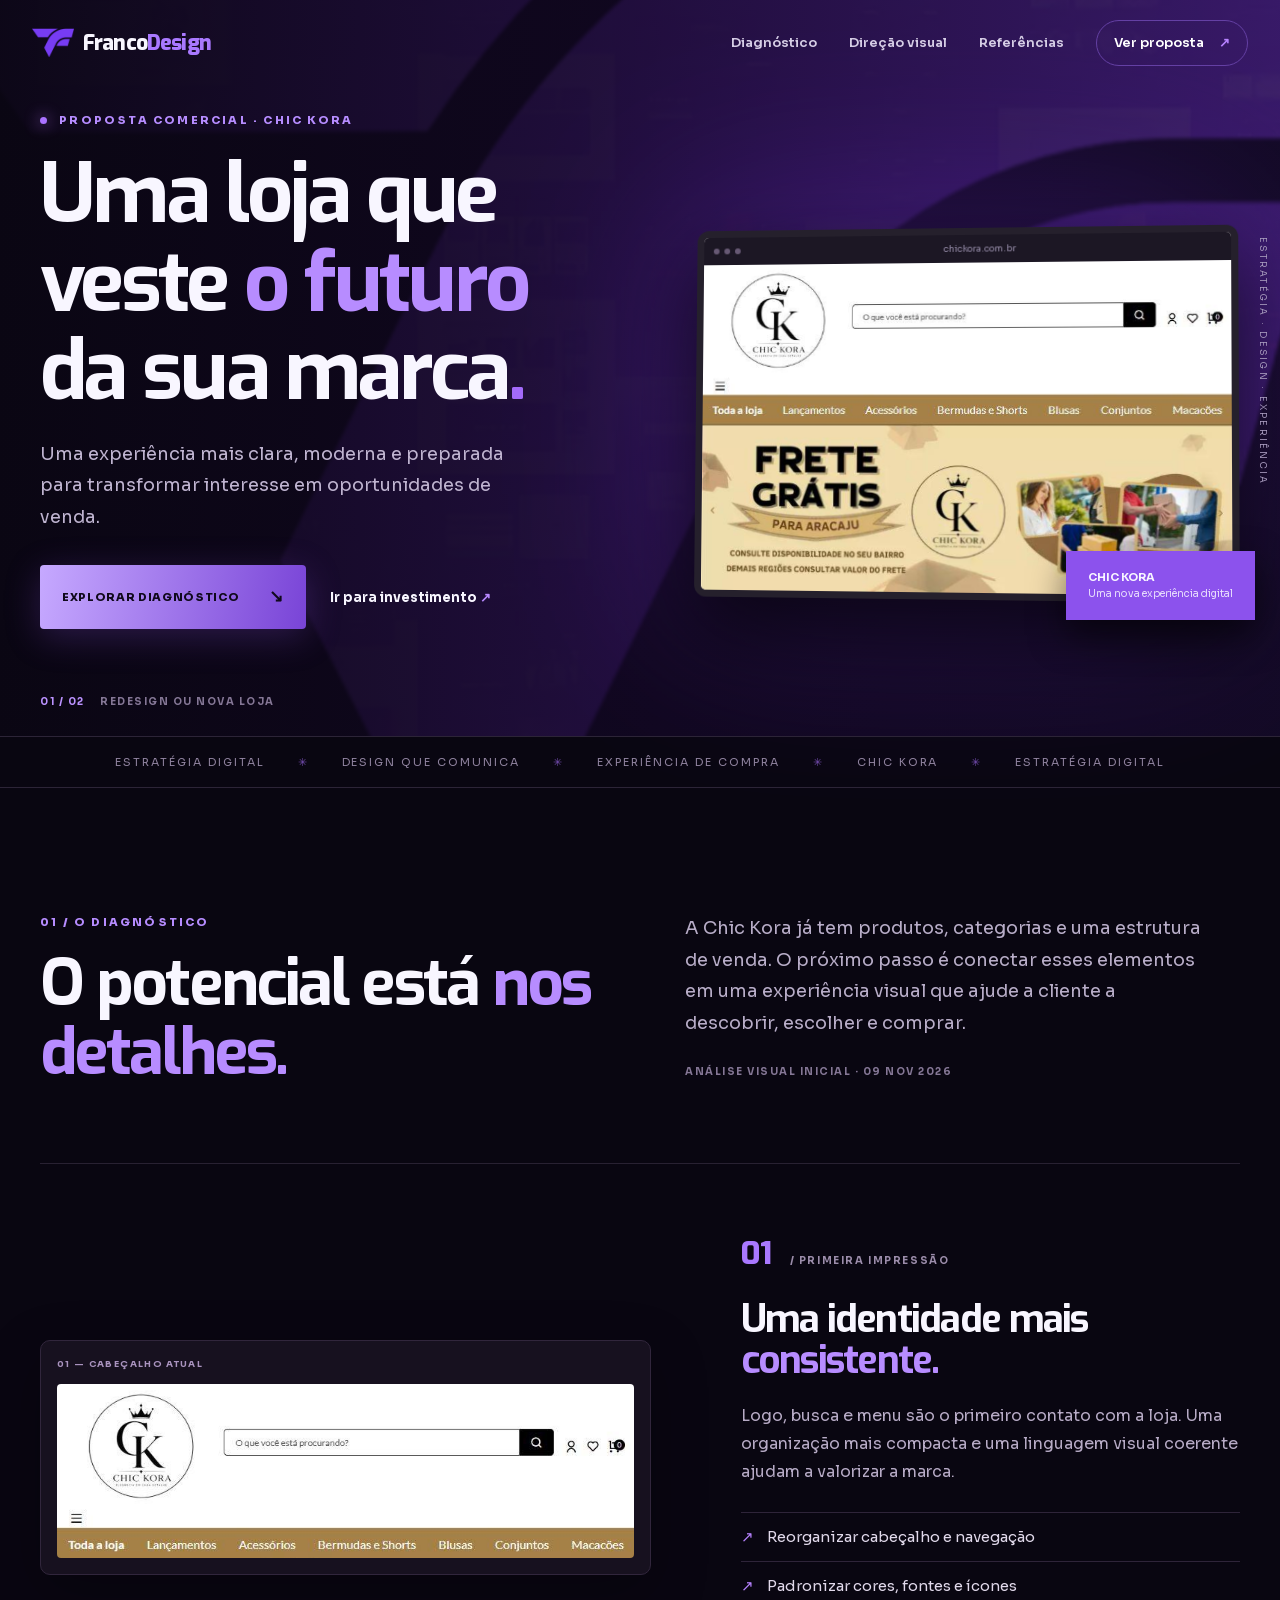
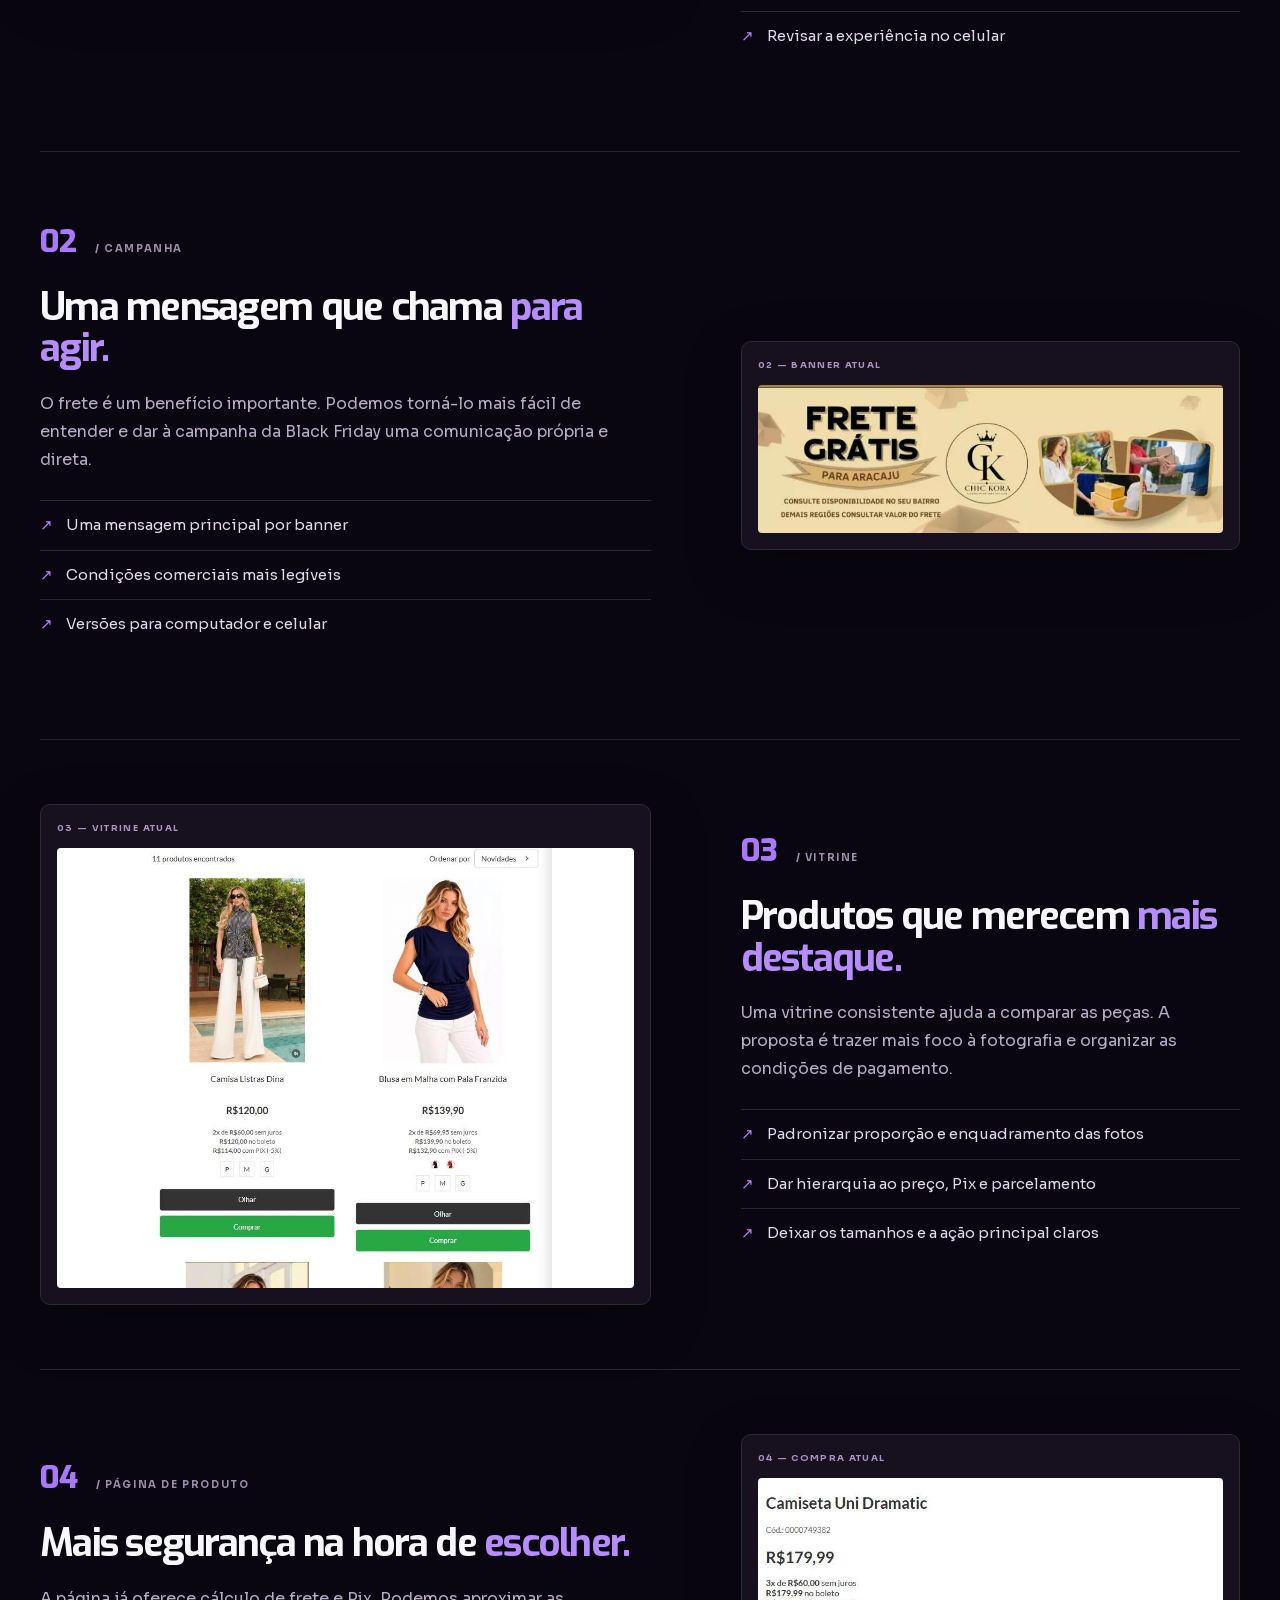
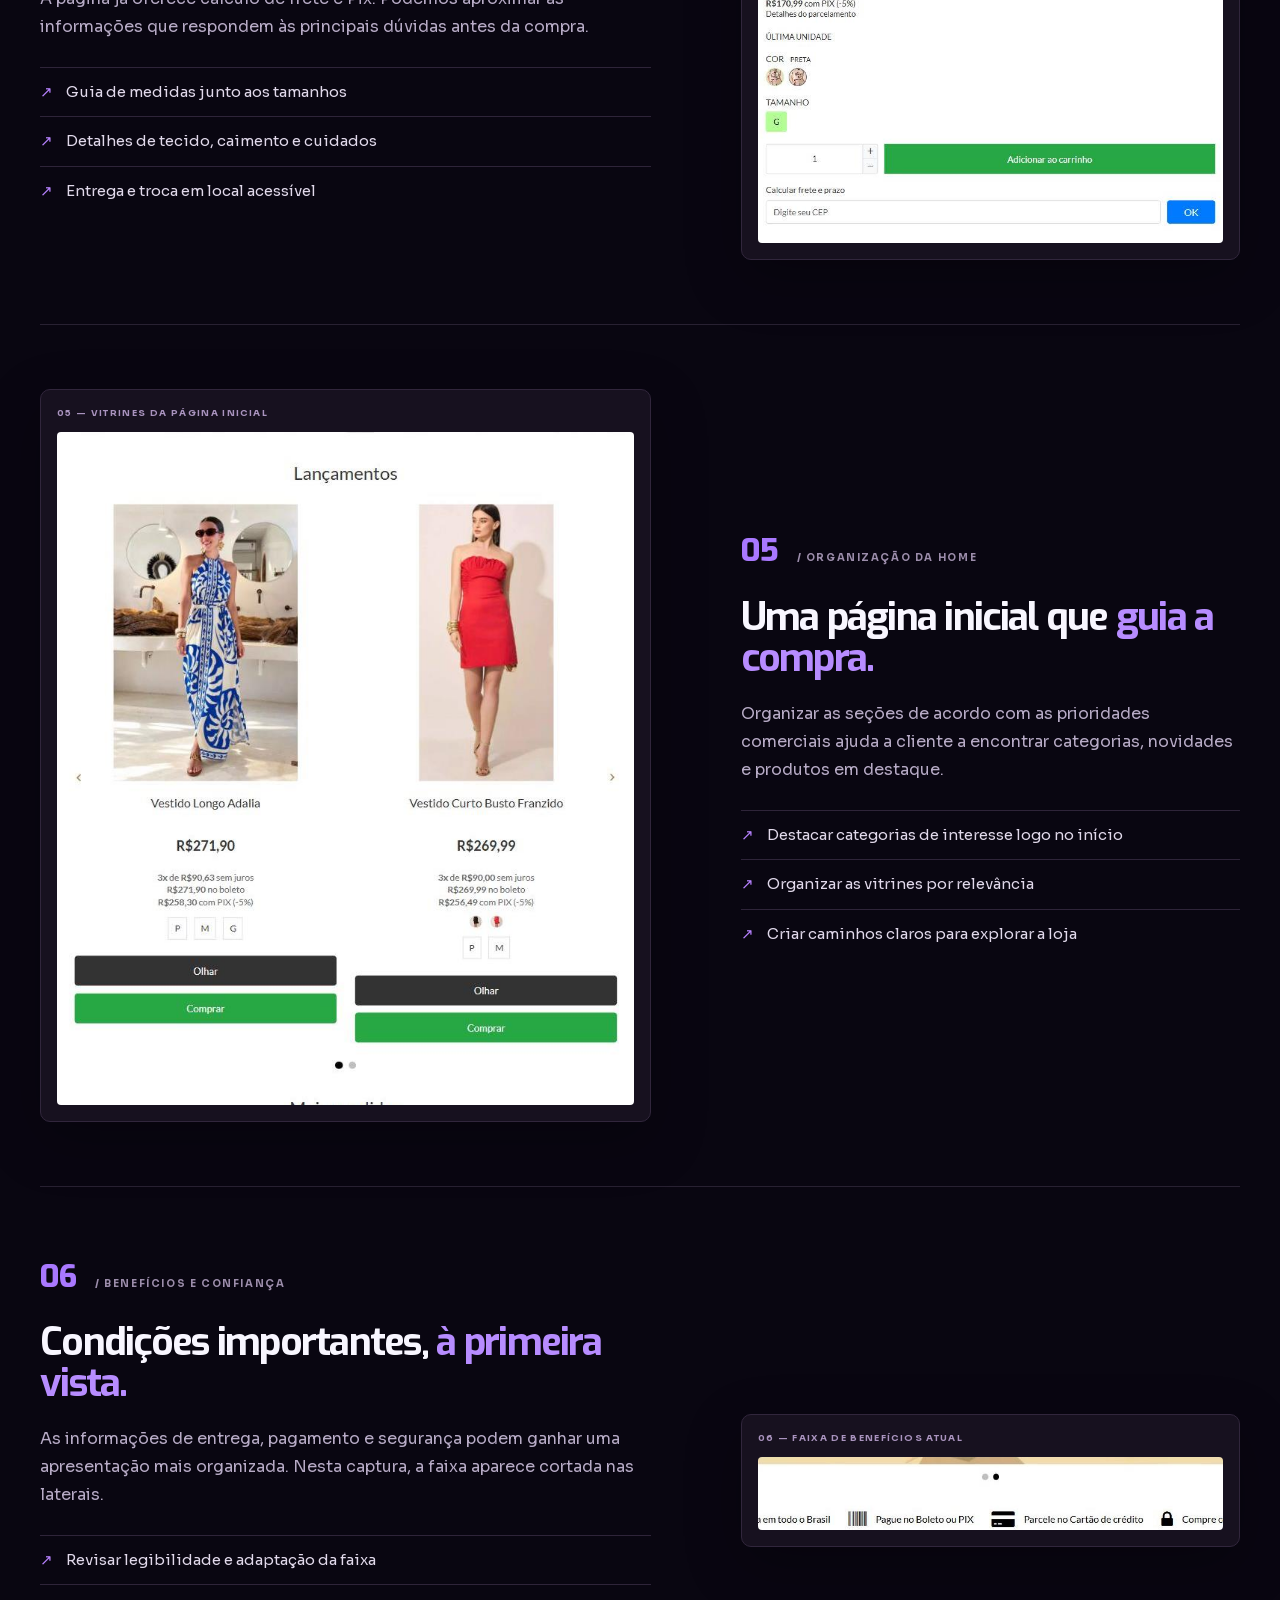
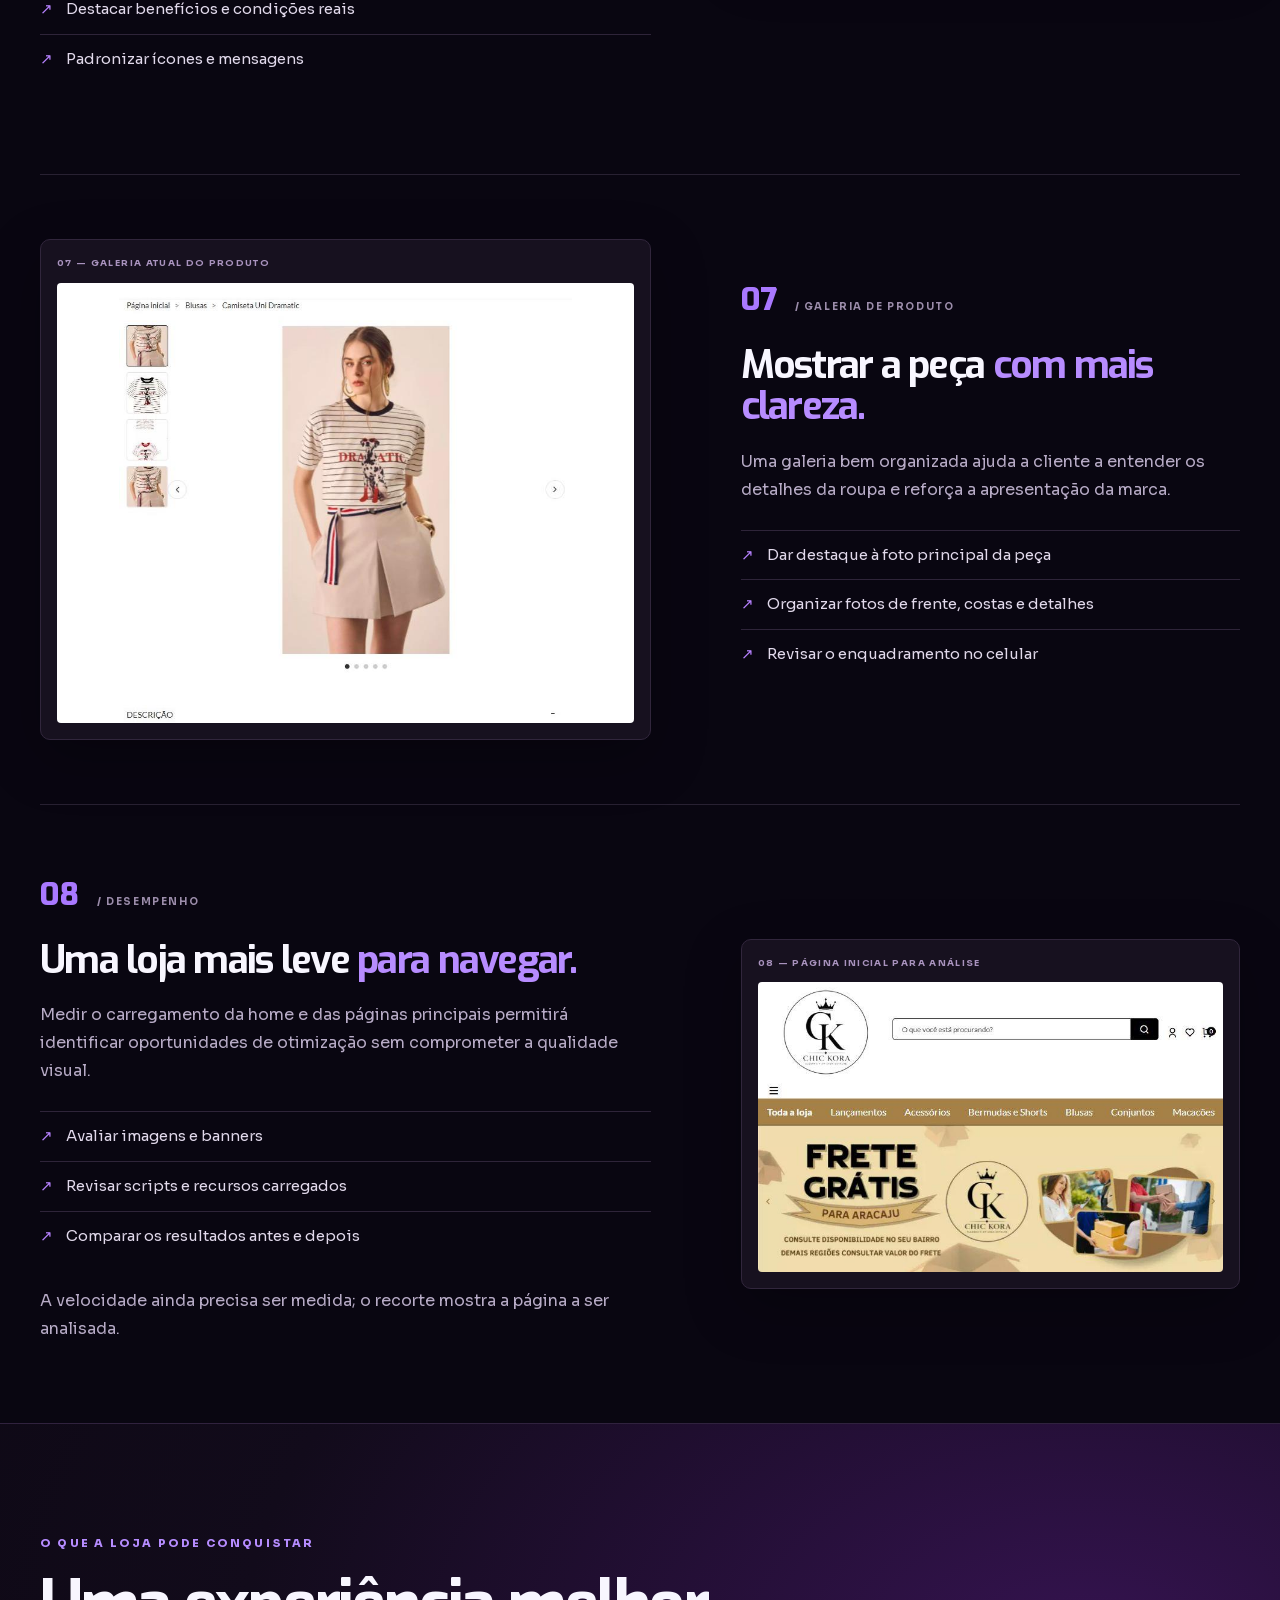
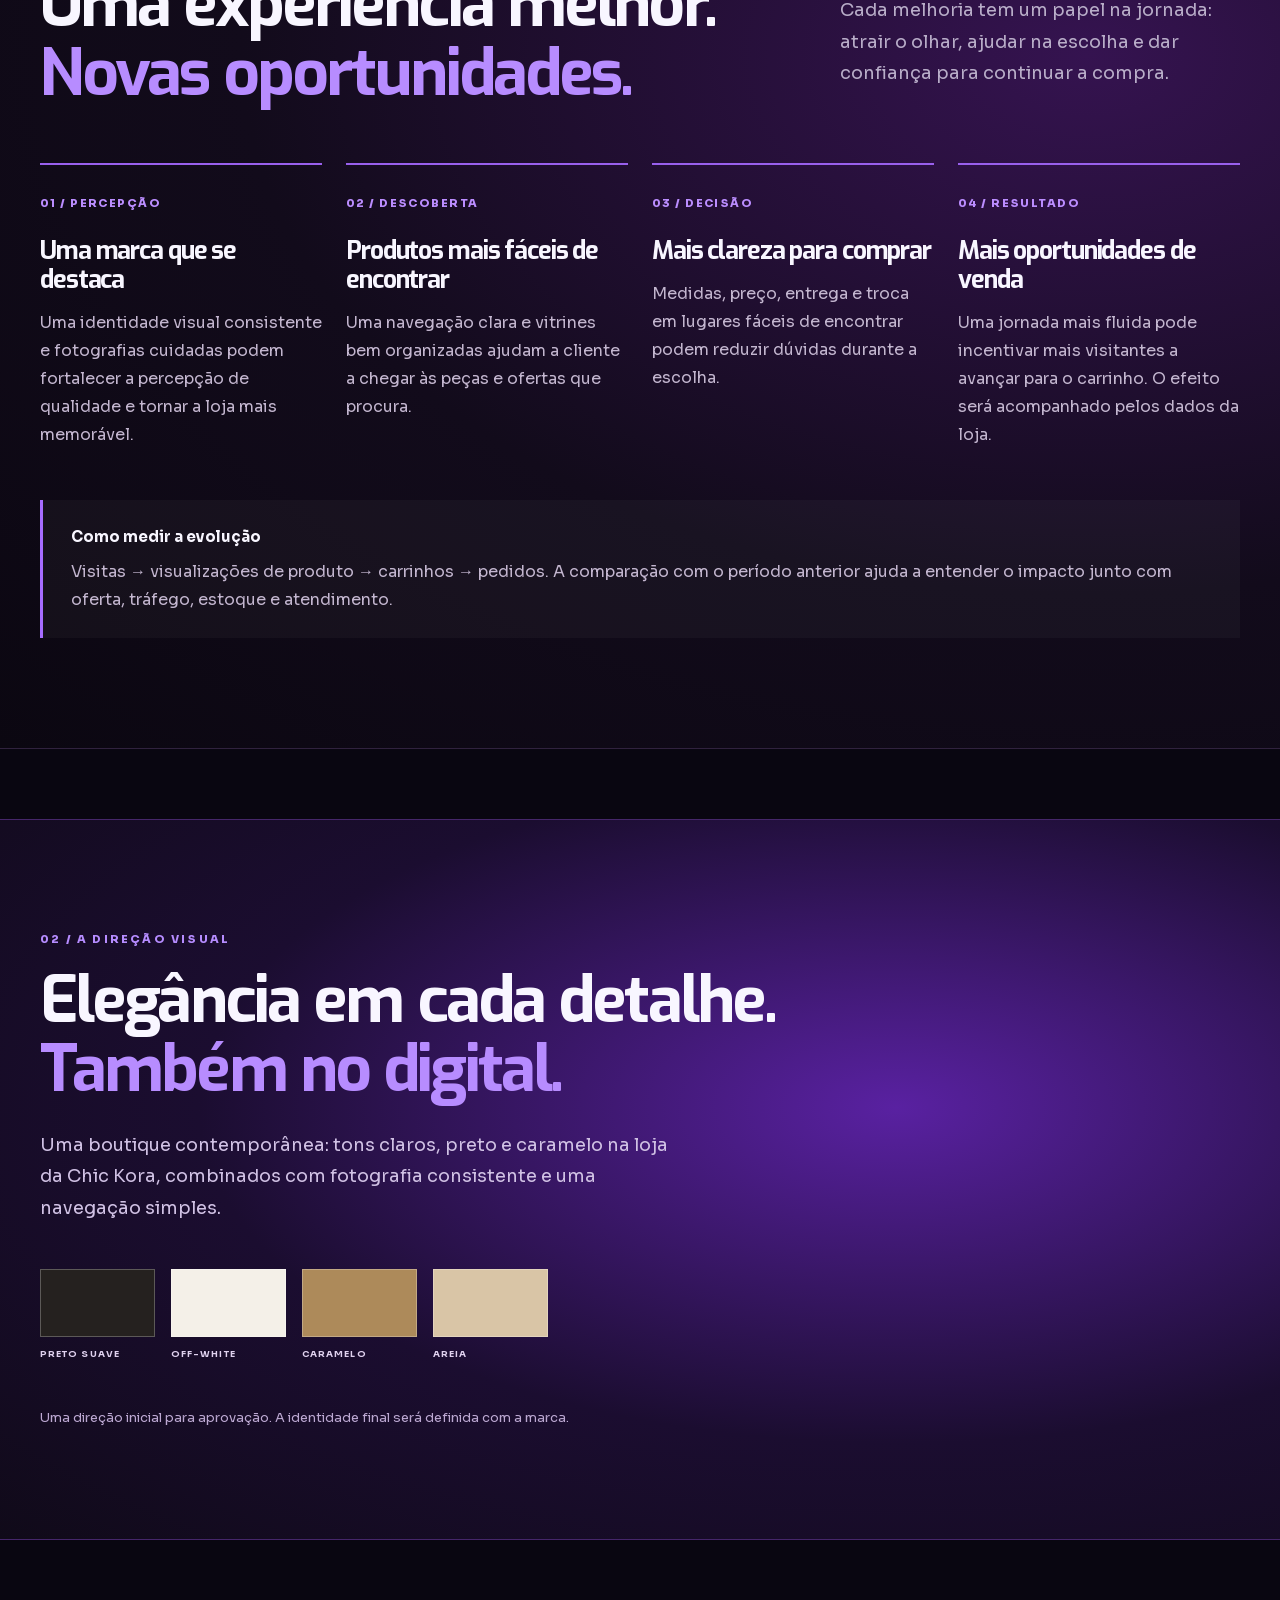
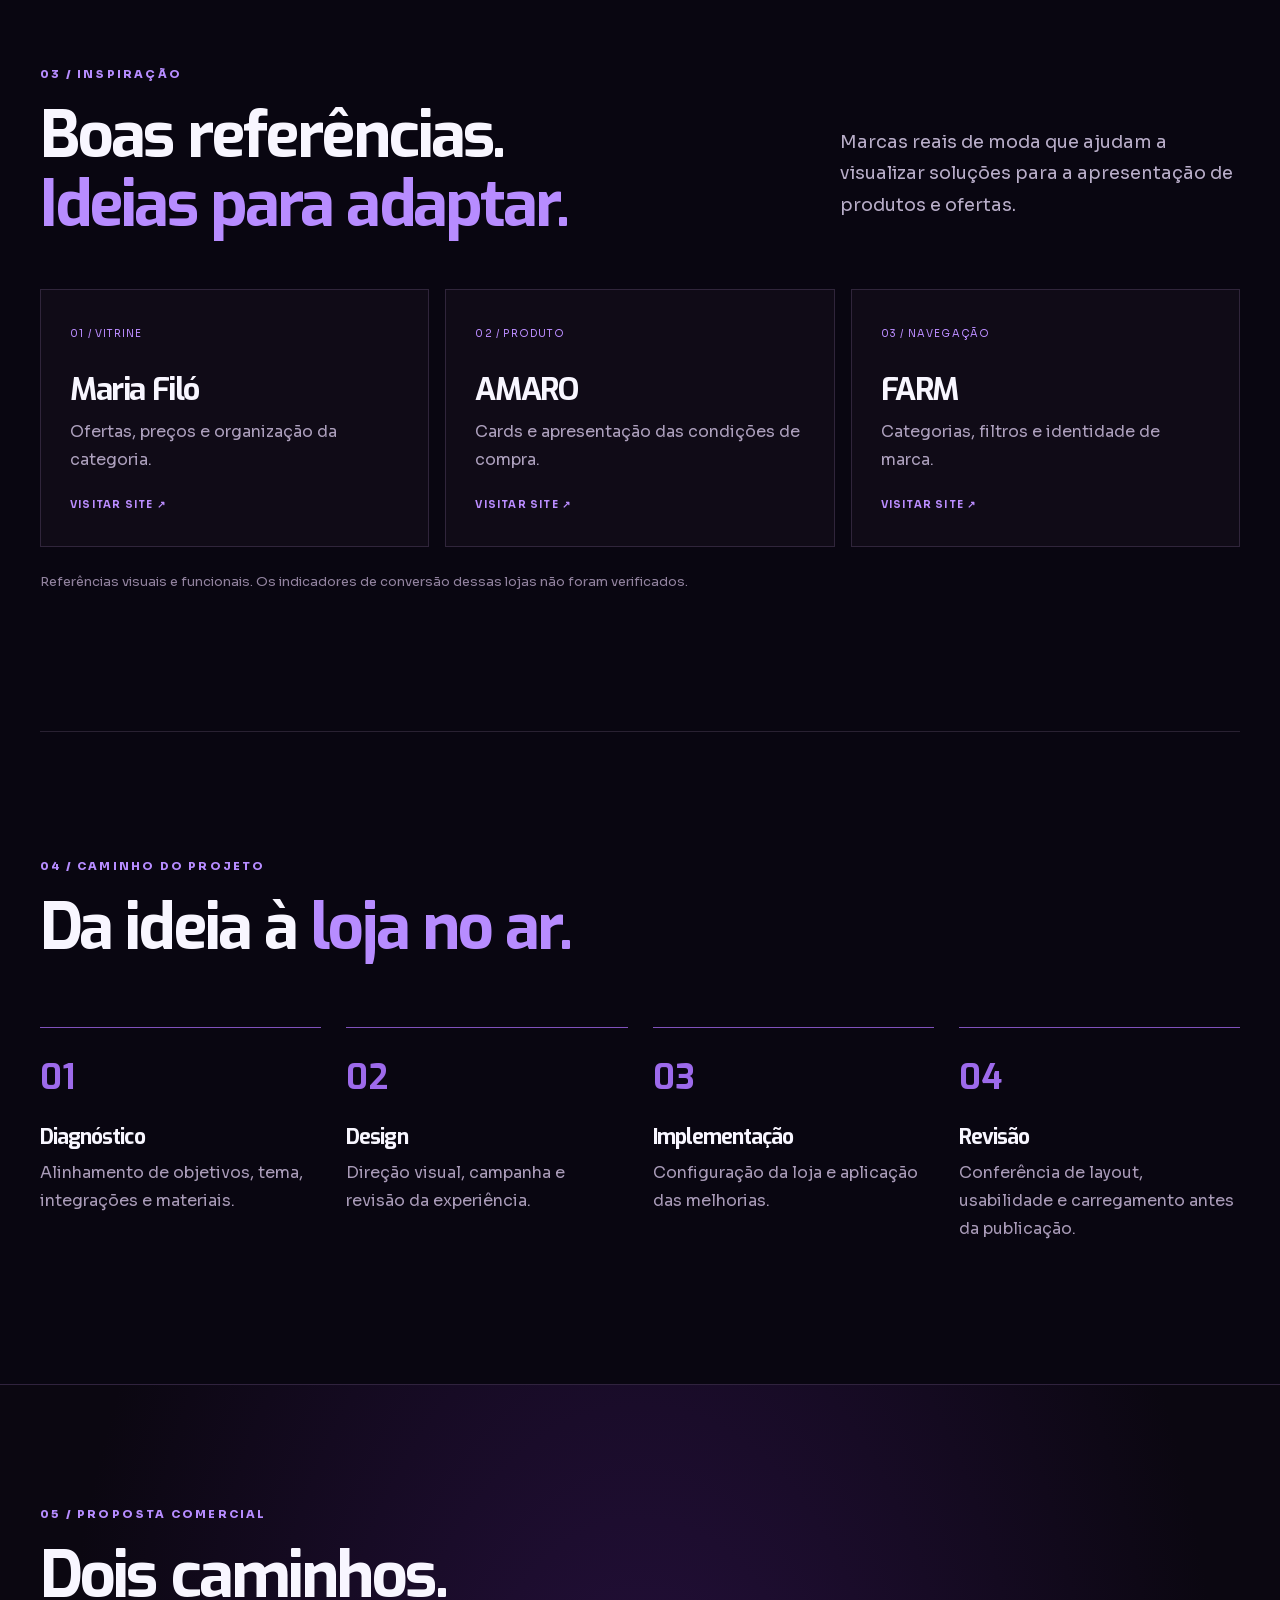
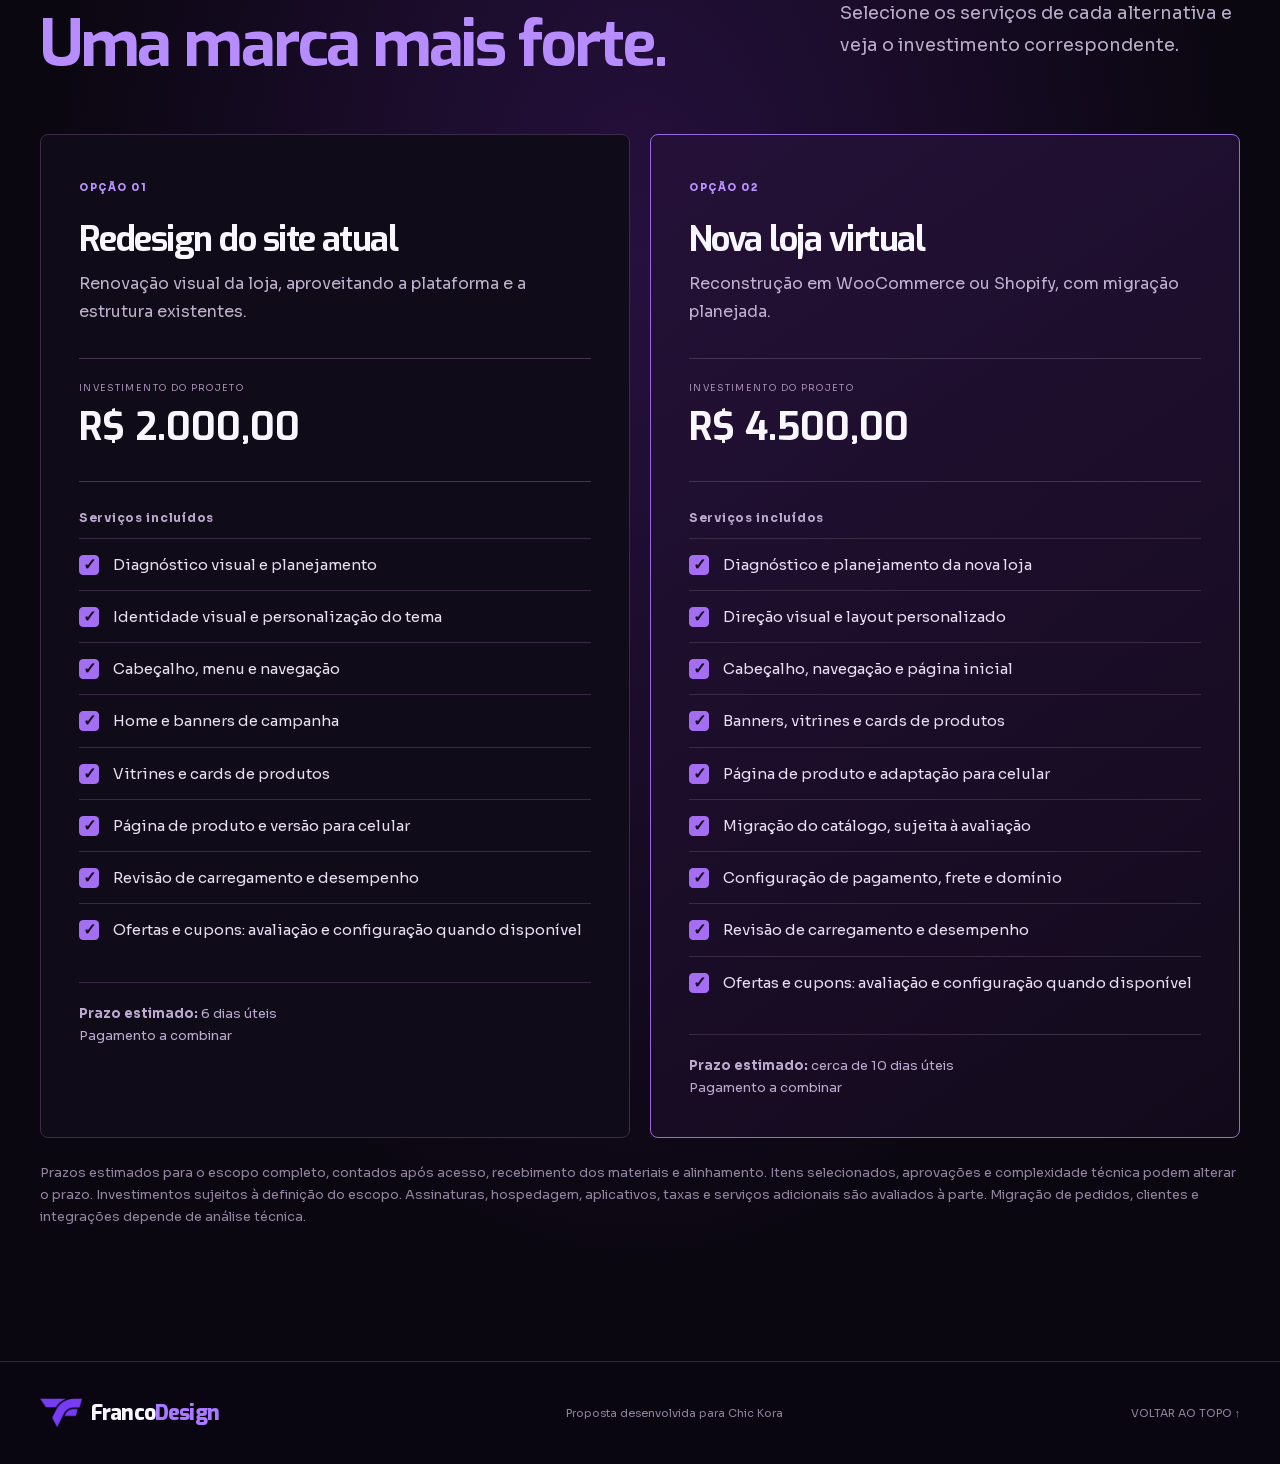
==== index.html @ b5b305ac "01" ====
<!doctype html>
<html lang="pt-BR">
<head>
  <meta charset="utf-8"><meta name="viewport" content="width=device-width, initial-scale=1">
  <title>Proposta Chic Kora | FrancoDesign</title>
  <meta name="description" content="Diagnóstico visual e proposta de evolução para a loja Chic Kora.">
  <link rel="stylesheet" href="style.css">
</head>
<body>
<header class="header"><a class="brand" href="#inicio"><img src="assets/cropped-Logo-TF-roxo_3-192x192.png" alt=""><span>Franco<span>Design</span></span></a><nav aria-label="Navegação principal"><a href="#diagnostico">Diagnóstico</a><a href="#direcao">Direção visual</a><a href="#referencias">Referências</a><a class="nav-cta" href="#investimento">Ver proposta <span>↗</span></a></nav></header>
<main id="inicio">
<section class="hero wrap"><div class="hero-copy"><div class="eyebrow"><span></span> PROPOSTA COMERCIAL · CHIC KORA</div><h1>Uma loja que veste <em>o futuro</em> da sua marca<span class="dot">.</span></h1><p>Uma experiência mais clara, moderna e preparada para transformar interesse em oportunidades de venda.</p><div class="actions"><a class="button" href="#diagnostico">EXPLORAR DIAGNÓSTICO <span>↘</span></a><a class="text-link" href="#investimento">Ir para investimento <span>↗</span></a></div><div class="hero-note"><span>01 / 02</span> REDESIGN OU NOVA LOJA</div></div><div class="hero-visual"><div class="halo"></div><div class="screen"><div class="screen-bar"><i></i><i></i><i></i><span>chickora.com.br</span></div><img src="assets/capa-hero.jpg" alt="Primeira dobra atual da loja Chic Kora, com cabeçalho e banner de frete"></div><div class="floating-tag"><b>CHIC KORA</b><span>Uma nova experiência digital</span></div><div class="vertical">ESTRATÉGIA · DESIGN · EXPERIÊNCIA</div></div></section>
<div class="ticker" aria-hidden="true"><span>ESTRATÉGIA DIGITAL</span> ✳ <span>DESIGN QUE COMUNICA</span> ✳ <span>EXPERIÊNCIA DE COMPRA</span> ✳ <span>CHIC KORA</span> ✳ <span>ESTRATÉGIA DIGITAL</span></div>
<section class="intro wrap" id="diagnostico"><div><div class="eyebrow">01 / O DIAGNÓSTICO</div><h2>O potencial está <em>nos detalhes.</em></h2></div><div class="intro-copy"><p>A Chic Kora já tem produtos, categorias e uma estrutura de venda. O próximo passo é conectar esses elementos em uma experiência visual que ajude a cliente a descobrir, escolher e comprar.</p><span class="micro">ANÁLISE VISUAL INICIAL · 09 NOV 2026</span></div></section>
<section class="finding wrap"><div class="finding-image"><span class="image-label">01 — CABEÇALHO ATUAL</span><img src="assets/01-topo.jpg" alt="Recorte do cabeçalho e menu atuais da Chic Kora" loading="lazy"></div><div class="finding-copy"><div class="number">01 <span>/ PRIMEIRA IMPRESSÃO</span></div><h3>Uma identidade mais <em>consistente.</em></h3><p>Logo, busca e menu são o primeiro contato com a loja. Uma organização mais compacta e uma linguagem visual coerente ajudam a valorizar a marca.</p><ul><li>Reorganizar cabeçalho e navegação</li><li>Padronizar cores, fontes e ícones</li><li>Revisar a experiência no celular</li></ul></div></section>
<section class="finding wrap reverse"><div class="finding-image"><span class="image-label">02 — BANNER ATUAL</span><img src="assets/02-banner.jpg" alt="Recorte do banner atual de frete para Aracaju" loading="lazy"></div><div class="finding-copy"><div class="number">02 <span>/ CAMPANHA</span></div><h3>Uma mensagem que chama <em>para agir.</em></h3><p>O frete é um benefício importante. Podemos torná-lo mais fácil de entender e dar à campanha da Black Friday uma comunicação própria e direta.</p><ul><li>Uma mensagem principal por banner</li><li>Condições comerciais mais legíveis</li><li>Versões para computador e celular</li></ul></div></section>

<section class="finding wrap"><div class="finding-image portrait"><span class="image-label">03 — VITRINE ATUAL</span><img src="assets/03-cards.jpg" alt="Dois cards de produtos da categoria blusas" loading="lazy"></div><div class="finding-copy"><div class="number">03 <span>/ VITRINE</span></div><h3>Produtos que merecem <em>mais destaque.</em></h3><p>Uma vitrine consistente ajuda a comparar as peças. A proposta é trazer mais foco à fotografia e organizar as condições de pagamento.</p><ul><li>Padronizar proporção e enquadramento das fotos</li><li>Dar hierarquia ao preço, Pix e parcelamento</li><li>Deixar os tamanhos e a ação principal claros</li></ul></div></section>
<section class="finding wrap reverse"><div class="finding-image"><span class="image-label">04 — COMPRA ATUAL</span><img src="assets/04-produto.jpg" alt="Área de compra atual do produto Camiseta Uni Dramatic" loading="lazy"></div><div class="finding-copy"><div class="number">04 <span>/ PÁGINA DE PRODUTO</span></div><h3>Mais segurança na hora de <em>escolher.</em></h3><p>A página já oferece cálculo de frete e Pix. Podemos aproximar as informações que respondem às principais dúvidas antes da compra.</p><ul><li>Guia de medidas junto aos tamanhos</li><li>Detalhes de tecido, caimento e cuidados</li><li>Entrega e troca em local acessível</li></ul></div></section>

<section class="finding wrap"><div class="finding-image"><span class="image-label">05 — VITRINES DA PÁGINA INICIAL</span><img src="assets/08-vitrines.jpg" alt="Recorte da página inicial mostrando a vitrine de lançamentos" loading="lazy"></div><div class="finding-copy"><div class="number">05 <span>/ ORGANIZAÇÃO DA HOME</span></div><h3>Uma página inicial que <em>guia a compra.</em></h3><p>Organizar as seções de acordo com as prioridades comerciais ajuda a cliente a encontrar categorias, novidades e produtos em destaque.</p><ul><li>Destacar categorias de interesse logo no início</li><li>Organizar as vitrines por relevância</li><li>Criar caminhos claros para explorar a loja</li></ul></div></section>
<section class="finding wrap reverse"><div class="finding-image"><span class="image-label">06 — FAIXA DE BENEFÍCIOS ATUAL</span><img src="assets/05-beneficios.jpg" alt="Recorte da faixa de benefícios exibida na página inicial" loading="lazy"></div><div class="finding-copy"><div class="number">06 <span>/ BENEFÍCIOS E CONFIANÇA</span></div><h3>Condições importantes, <em>à primeira vista.</em></h3><p>As informações de entrega, pagamento e segurança podem ganhar uma apresentação mais organizada. Nesta captura, a faixa aparece cortada nas laterais.</p><ul><li>Revisar legibilidade e adaptação da faixa</li><li>Destacar benefícios e condições reais</li><li>Padronizar ícones e mensagens</li></ul></div></section>
<section class="finding wrap"><div class="finding-image portrait"><span class="image-label">07 — GALERIA ATUAL DO PRODUTO</span><img src="assets/06-galeria.jpg" alt="Recorte da galeria de imagens da Camiseta Uni Dramatic" loading="lazy"></div><div class="finding-copy"><div class="number">07 <span>/ GALERIA DE PRODUTO</span></div><h3>Mostrar a peça <em>com mais clareza.</em></h3><p>Uma galeria bem organizada ajuda a cliente a entender os detalhes da roupa e reforça a apresentação da marca.</p><ul><li>Dar destaque à foto principal da peça</li><li>Organizar fotos de frente, costas e detalhes</li><li>Revisar o enquadramento no celular</li></ul></div></section>
<section class="finding wrap reverse"><div class="finding-image"><span class="image-label">08 — PÁGINA INICIAL PARA ANÁLISE</span><img src="assets/capa-hero.jpg" alt="Recorte da primeira dobra da página inicial da Chic Kora" loading="lazy"></div><div class="finding-copy"><div class="number">08 <span>/ DESEMPENHO</span></div><h3>Uma loja mais leve <em>para navegar.</em></h3><p>Medir o carregamento da home e das páginas principais permitirá identificar oportunidades de otimização sem comprometer a qualidade visual.</p><ul><li>Avaliar imagens e banners</li><li>Revisar scripts e recursos carregados</li><li>Comparar os resultados antes e depois</li></ul><p class="small-note">A velocidade ainda precisa ser medida; o recorte mostra a página a ser analisada.</p></div></section>
<section class="potential" id="potencial"><div class="wrap"><div class="section-head"><div><div class="eyebrow">O QUE A LOJA PODE CONQUISTAR</div><h2>Uma experiência melhor.<br><em>Novas oportunidades.</em></h2></div><p>Cada melhoria tem um papel na jornada: atrair o olhar, ajudar na escolha e dar confiança para continuar a compra.</p></div><div class="potential-grid"><article><span>01 / PERCEPÇÃO</span><h3>Uma marca que se destaca</h3><p>Uma identidade visual consistente e fotografias cuidadas podem fortalecer a percepção de qualidade e tornar a loja mais memorável.</p></article><article><span>02 / DESCOBERTA</span><h3>Produtos mais fáceis de encontrar</h3><p>Uma navegação clara e vitrines bem organizadas ajudam a cliente a chegar às peças e ofertas que procura.</p></article><article><span>03 / DECISÃO</span><h3>Mais clareza para comprar</h3><p>Medidas, preço, entrega e troca em lugares fáceis de encontrar podem reduzir dúvidas durante a escolha.</p></article><article><span>04 / RESULTADO</span><h3>Mais oportunidades de venda</h3><p>Uma jornada mais fluida pode incentivar mais visitantes a avançar para o carrinho. O efeito será acompanhado pelos dados da loja.</p></article></div><div class="potential-note"><b>Como medir a evolução</b><p>Visitas → visualizações de produto → carrinhos → pedidos. A comparação com o período anterior ajuda a entender o impacto junto com oferta, tráfego, estoque e atendimento.</p></div></div></section>
<section id="direcao" class="direction"><div class="wrap direction-inner"><div class="eyebrow">02 / A DIREÇÃO VISUAL</div><h2>Elegância em cada detalhe.<br><em>Também no digital.</em></h2><p>Uma boutique contemporânea: tons claros, preto e caramelo na loja da Chic Kora, combinados com fotografia consistente e uma navegação simples.</p><div class="swatches"><div><i style="--sw:#25211f"></i> PRETO SUAVE</div><div><i style="--sw:#f4f0e8"></i> OFF-WHITE</div><div><i style="--sw:#ad8a5a"></i> CARAMELO</div><div><i style="--sw:#d9c5a6"></i> AREIA</div></div><div class="direction-foot">Uma direção inicial para aprovação. A identidade final será definida com a marca.</div></div></section>
<section class="references wrap" id="referencias"><div class="section-head"><div><div class="eyebrow">03 / INSPIRAÇÃO</div><h2>Boas referências.<br><em>Ideias para adaptar.</em></h2></div><p>Marcas reais de moda que ajudam a visualizar soluções para a apresentação de produtos e ofertas.</p></div><div class="ref-grid"><a href="https://www.mariafilo.com.br/off/roupas/vestido" target="_blank" rel="noopener"><span>01 / VITRINE</span><h3>Maria Filó</h3><p>Ofertas, preços e organização da categoria.</p><b>VISITAR SITE ↗</b></a><a href="https://amaro.com/moda1/roupas3/vestidos2/" target="_blank" rel="noopener"><span>02 / PRODUTO</span><h3>AMARO</h3><p>Cards e apresentação das condições de compra.</p><b>VISITAR SITE ↗</b></a><a href="https://www.farmrio.com.br/vestido" target="_blank" rel="noopener"><span>03 / NAVEGAÇÃO</span><h3>FARM</h3><p>Categorias, filtros e identidade de marca.</p><b>VISITAR SITE ↗</b></a></div><p class="small-note">Referências visuais e funcionais. Os indicadores de conversão dessas lojas não foram verificados.</p></section>
<section class="plan wrap"><div class="eyebrow">04 / CAMINHO DO PROJETO</div><h2>Da ideia à <em>loja no ar.</em></h2><div class="steps"><div><b>01</b><h3>Diagnóstico</h3><p>Alinhamento de objetivos, tema, integrações e materiais.</p></div><div><b>02</b><h3>Design</h3><p>Direção visual, campanha e revisão da experiência.</p></div><div><b>03</b><h3>Implementação</h3><p>Configuração da loja e aplicação das melhorias.</p></div><div><b>04</b><h3>Revisão</h3><p>Conferência de layout, usabilidade e carregamento antes da publicação.</p></div></div></section>
<section class="investment" id="investimento"><div class="wrap"><div class="section-head"><div><div class="eyebrow">05 / PROPOSTA COMERCIAL</div><h2>Dois caminhos.<br><em>Uma marca mais forte.</em></h2></div><p>Selecione os serviços de cada alternativa e veja o investimento correspondente.</p></div><div class="pricing"><article class="quote" data-quote="wbuy"><span class="option">OPÇÃO 01</span><h3>Redesign do site atual</h3><p>Renovação visual da loja, aproveitando a plataforma e a estrutura existentes.</p><div class="price"><small>INVESTIMENTO DO PROJETO</small><strong class="quote-total" aria-live="polite">R$ 2.000,00</strong></div><fieldset><legend>Serviços incluídos</legend><label><input type="checkbox" data-price="250" checked><span>Diagnóstico visual e planejamento</span></label><label><input type="checkbox" data-price="300" checked><span>Identidade visual e personalização do tema</span></label><label><input type="checkbox" data-price="300" checked><span>Cabeçalho, menu e navegação</span></label><label><input type="checkbox" data-price="300" checked><span>Home e banners de campanha</span></label><label><input type="checkbox" data-price="200" checked><span>Vitrines e cards de produtos</span></label><label><input type="checkbox" data-price="250" checked><span>Página de produto e versão para celular</span></label><label><input type="checkbox" data-price="200" checked><span>Revisão de carregamento e desempenho</span></label><label><input type="checkbox" data-price="200" checked><span>Ofertas e cupons: avaliação e configuração quando disponível</span></label></fieldset><div class="card-foot"><b>Prazo estimado:</b> 6 dias úteis<br>Pagamento a combinar</div></article><article class="quote highlight" data-quote="nova"><span class="option">OPÇÃO 02</span><h3>Nova loja virtual</h3><p>Reconstrução em WooCommerce ou Shopify, com migração planejada.</p><div class="price"><small>INVESTIMENTO DO PROJETO</small><strong class="quote-total" aria-live="polite">R$ 4.500,00</strong></div><fieldset><legend>Serviços incluídos</legend><label><input type="checkbox" data-price="500" checked><span>Diagnóstico e planejamento da nova loja</span></label><label><input type="checkbox" data-price="800" checked><span>Direção visual e layout personalizado</span></label><label><input type="checkbox" data-price="500" checked><span>Cabeçalho, navegação e página inicial</span></label><label><input type="checkbox" data-price="500" checked><span>Banners, vitrines e cards de produtos</span></label><label><input type="checkbox" data-price="500" checked><span>Página de produto e adaptação para celular</span></label><label><input type="checkbox" data-price="600" checked><span>Migração do catálogo, sujeita à avaliação</span></label><label><input type="checkbox" data-price="500" checked><span>Configuração de pagamento, frete e domínio</span></label><label><input type="checkbox" data-price="300" checked><span>Revisão de carregamento e desempenho</span></label><label><input type="checkbox" data-price="300" checked><span>Ofertas e cupons: avaliação e configuração quando disponível</span></label></fieldset><div class="card-foot"><b>Prazo estimado:</b> cerca de 10 dias úteis<br>Pagamento a combinar</div></article></div><p class="small-note">Prazos estimados para o escopo completo, contados após acesso, recebimento dos materiais e alinhamento. Itens selecionados, aprovações e complexidade técnica podem alterar o prazo. Investimentos sujeitos à definição do escopo. Assinaturas, hospedagem, aplicativos, taxas e serviços adicionais são avaliados à parte. Migração de pedidos, clientes e integrações depende de análise técnica.</p></div></section>
</main><footer><div class="wrap footer-inner"><a class="brand" href="#inicio"><img src="assets/cropped-Logo-TF-roxo_3-192x192.png" alt=""><span>Franco<span>Design</span></span></a><p>Proposta desenvolvida para Chic Kora</p><a href="#inicio">VOLTAR AO TOPO ↑</a></div></footer>
<script src="proposta.js" defer></script></body></html>
---- style.css ----
@font-face{font-family:Sora;src:url('assets/xMQbuFFYT72XzQUpDqW1KX4.woff2') format('woff2');font-display:swap}@font-face{font-family:Exo;src:url('assets/4UaOrEtFpBISc36j2jDu5w.woff2') format('woff2');font-display:swap}*{box-sizing:border-box}html{scroll-behavior:smooth}body{margin:0;background:#090611;color:#f8f6ff;font-family:Sora,Arial,sans-serif;line-height:1.65}a{color:inherit;text-decoration:none}img{max-width:100%;display:block}.wrap{width:min(1200px,calc(100% - 64px));margin:auto}.header{height:86px;display:flex;align-items:center;justify-content:space-between;width:min(1320px,calc(100% - 64px));margin:auto;position:relative;z-index:4}.brand{display:flex;align-items:center;font-family:Exo,Sora,sans-serif;font-weight:800;font-size:21px;letter-spacing:-.04em}.brand img{width:42px;height:42px;object-fit:contain;margin-right:9px}.brand span span{color:#a979ff}.header nav{display:flex;gap:32px;align-items:center;font-size:12px;font-weight:600;color:#d5cde5}.nav-cta{border:1px solid #6440a4;padding:11px 17px;border-radius:30px;color:white}.nav-cta span{color:#b783ff;margin-left:12px}.hero{min-height:650px;display:grid;grid-template-columns:1fr 1fr;gap:40px;align-items:center;position:relative}.hero:before{content:'';position:absolute;inset:-86px -20vw 0;background:linear-gradient(90deg,#090611 6%,#110721dd 50%,#190d32a8),url('assets/LOGO.png') center/cover;z-index:-2}.eyebrow{font-size:11px;letter-spacing:.2em;color:#b68cff;font-weight:800}.eyebrow span{display:inline-block;width:7px;height:7px;background:#aa72ff;border-radius:50%;margin-right:8px;box-shadow:0 0 15px #b570ff}h1,h2,h3,p{margin-top:0}h1,h2,h3{font-family:Exo,Sora,sans-serif;line-height:1.08;letter-spacing:-.045em}h1{font-size:clamp(48px,6.5vw,82px);margin:22px 0}em{font-style:normal;color:#b78cff}.dot{color:#a36afa}.hero-copy>p{max-width:490px;color:#bfb4d0;font-size:16px}.actions{display:flex;gap:24px;align-items:center;margin:32px 0 65px}.button{display:inline-flex;gap:30px;align-items:center;justify-content:center;background:linear-gradient(100deg,#c6a9ff,#7944d7);color:#10091c;border-radius:4px;padding:18px 22px;font-size:11px;letter-spacing:.06em;font-weight:800;box-shadow:0 8px 35px #8a4ee440}.button span{font-size:17px}.text-link{font-size:12px;font-weight:700}.text-link span{color:#b989ff}.hero-note,.micro{color:#857796;font-size:10px;letter-spacing:.15em;font-weight:700}.hero-note span{color:#bb92ff;margin-right:12px}.hero-visual{position:relative;padding:55px 5px 50px 30px}.halo{position:absolute;inset:8% 4%;background:#762de6;filter:blur(95px);opacity:.29;z-index:-1}.screen{background:#eee;border:7px solid #25202c;border-radius:12px;overflow:hidden;box-shadow:0 35px 80px #000a;transform:perspective(1300px) rotateY(-5deg) rotateX(2deg)}.screen-bar{height:28px;background:#1c1724;display:flex;align-items:center;gap:5px;padding:0 10px}.screen-bar i{width:6px;height:6px;border-radius:50%;background:#675974}.screen-bar span{margin:auto;color:#998fac;font-size:9px}.screen img{width:100%}.floating-tag{position:absolute;right:-15px;bottom:30px;background:#8c52ed;padding:17px 22px;box-shadow:0 15px 35px #0008;display:flex;flex-direction:column;font-size:11px}.floating-tag span{font-size:10px;opacity:.85}.vertical{position:absolute;right:-30px;top:65px;writing-mode:vertical-rl;color:#a497ba;font-size:9px;letter-spacing:.25em}.ticker{overflow:hidden;white-space:nowrap;border-block:1px solid #2c2437;padding:16px 0;text-align:center;color:#754db1;font-size:11px;letter-spacing:.18em}.ticker span{color:#8f829e;margin:0 28px}.intro{padding:125px 0 75px;display:grid;grid-template-columns:1fr 1fr;gap:90px}h2{font-size:clamp(39px,5vw,65px);margin:18px 0 0}.intro-copy p,.section-head>p{font-size:15px;color:#b8adc8;max-width:520px}.finding{display:grid;grid-template-columns:1.1fr .9fr;gap:90px;align-items:center;padding:64px 0;border-top:1px solid #282132}.finding.reverse .finding-image{order:2}.finding-image{background:#17111f;border:1px solid #31263c;border-radius:10px;padding:16px;box-shadow:0 18px 55px #0004}.image-label{display:block;font-size:9px;letter-spacing:.15em;color:#a993be;font-weight:700;margin:0 0 12px}.finding-image img{width:100%;border-radius:4px}.finding-image.portrait img{max-height:440px;object-fit:contain;background:#fff}.number{font-size:31px;font-family:Exo;font-weight:800;color:#a978ff}.number span{font:700 10px Sora;letter-spacing:.16em;color:#9c8dab;margin-left:10px}.finding h3{font-size:clamp(31px,3vw,43px);margin:20px 0}.finding p{color:#b7abc6;font-size:14px}.finding ul,.pricing ul{padding:0;list-style:none;margin:26px 0}.finding li,.pricing li{border-top:1px solid #2e2439;padding:12px 0;font-size:13px;color:#e1d9eb}.finding li:before,.pricing li:before{content:'↗';color:#b782ff;margin-right:13px}.direction{margin-top:70px;padding:110px 0;background:radial-gradient(ellipse at 70% 40%,#5921a1,#1b0d30 55%,#100a19);border-block:1px solid #45266a}.direction p{max-width:650px;color:#d0c1e4;margin:25px 0 45px}.swatches{display:flex;gap:16px;flex-wrap:wrap}.swatches div{font-size:9px;letter-spacing:.12em;font-weight:700;color:#dfd1ee}.swatches i{display:block;width:115px;height:68px;background:var(--sw);border:1px solid #ffffff40;margin-bottom:10px}.direction-foot{font-size:11px;color:#bca8d2;margin-top:45px}.references,.plan{padding:125px 0}.section-head{display:flex;justify-content:space-between;gap:50px;align-items:end}.section-head>p{max-width:400px}.ref-grid{display:grid;grid-template-columns:repeat(3,1fr);gap:16px;margin-top:50px}.ref-grid a{border:1px solid #30253b;padding:29px;min-height:230px;transition:.2s;background:#100b17}.ref-grid a:hover{border-color:#a676f3;transform:translateY(-4px)}.ref-grid span,.ref-grid b{font-size:10px;letter-spacing:.12em;color:#bb8dff}.ref-grid h3{font-size:31px;margin:27px 0 12px}.ref-grid p{font-size:13px;color:#ada0bd}.small-note{font-size:11px;color:#92839f;margin-top:24px}.plan{border-top:1px solid #292132}.steps{display:grid;grid-template-columns:repeat(4,1fr);gap:25px;margin-top:65px}.steps>div{border-top:1px solid #8051bc;padding-top:22px}.steps b{font-family:Exo;font-size:34px;color:#9d6aeb}.steps h3{font-size:21px;margin:20px 0 10px}.steps p{font-size:13px;color:#a99bb8}.investment{padding:120px 0;background:radial-gradient(ellipse at 50% 30%,#26103e,#0b0711 65%);border-top:1px solid #30233e}.pricing{display:grid;grid-template-columns:1fr 1fr;gap:20px;margin-top:55px}.pricing article{background:#100b19;border:1px solid #3a2c48;padding:38px;border-radius:8px}.pricing article.highlight{border-color:#9668e3;background:linear-gradient(145deg,#251138,#120a1b)}.option{font-size:10px;letter-spacing:.15em;color:#ba91ff;font-weight:800}.pricing h3{font-size:34px;margin:22px 0 12px}.pricing article>p{min-height:58px;font-size:13px;color:#bfb1ce}.price{border-block:1px solid #463352;padding:22px 0;margin-top:30px}.price small{display:block;font-size:9px;letter-spacing:.15em;color:#a993b5}.price strong{font-family:Exo;font-size:38px}.card-foot{font-size:11px;color:#bcaad0;border-top:1px solid #3a2b45;padding-top:20px}footer{border-top:1px solid #302439;padding:30px 0}.footer-inner{display:flex;align-items:center;justify-content:space-between;gap:20px}.footer-inner p,.footer-inner>a:last-child{font-size:11px;color:#92849f}.footer-inner p{margin:0}@media(max-width:800px){.header nav a:not(.nav-cta){display:none}.wrap{width:min(100% - 36px,600px)}.header{width:calc(100% - 36px);height:74px}.hero{grid-template-columns:1fr;gap:0;padding:70px 0 45px;min-height:auto}.hero h1{font-size:clamp(48px,11vw,70px)}.hero-visual{padding:15px 20px 60px 0}.vertical{display:none}.floating-tag{right:0;bottom:35px}.actions{margin-bottom:35px;flex-wrap:wrap}.intro{grid-template-columns:1fr;gap:20px;padding:80px 0 45px}.finding{grid-template-columns:1fr;gap:30px;padding:55px 0}.finding.reverse .finding-image{order:0}.finding h3{font-size:37px}.direction,.references,.plan,.investment{padding:80px 0}.section-head{display:block}.section-head>p{margin-top:22px}.ref-grid,.pricing{grid-template-columns:1fr}.steps{grid-template-columns:1fr 1fr;gap:30px}.pricing article{padding:28px}.footer-inner{align-items:flex-start;flex-direction:column}.swatches i{width:90px;height:55px}}@media(prefers-reduced-motion:reduce){html{scroll-behavior:auto}*{transition:none!important}}

html,body{overflow-x:clip}
.hero-copy>p,.intro-copy p,.section-head>p,.direction p{font-size:18px;line-height:1.75}.finding p,.pricing article>p,.ref-grid p,.steps p{font-size:16px;line-height:1.75}.finding li,.pricing li{font-size:15px;line-height:1.65}.small-note,.direction-foot,.card-foot{font-size:13px;line-height:1.7}.header nav,.text-link{font-size:13px}.banner-concept{padding:80px 0 110px;border-top:1px solid #282132}.concept-label{display:flex;justify-content:space-between;gap:15px;margin:45px 0 12px;color:#aa96be;letter-spacing:.13em;font-size:11px;font-weight:700}.fashion-banner{height:390px;position:relative;overflow:hidden;display:grid;grid-template-columns:1fr 42%;background:#ede3d5;color:#2a211c}.fashion-copy{padding:52px 0 40px 65px;align-self:center;position:relative;z-index:1}.fashion-copy>span{font-size:11px;letter-spacing:.2em;font-weight:700;color:#8e6e48}.fashion-copy h3{font-family:Georgia,serif;font-weight:400;font-size:clamp(36px,4.8vw,62px);line-height:1.06;letter-spacing:-.04em;margin:18px 0}.fashion-copy h3 i{color:#9e794d;font-weight:400}.fashion-copy p{font-size:16px;color:#6d5d51;margin-bottom:27px}.fashion-cta{display:inline-flex;gap:35px;align-items:center;background:#25201d;color:white;padding:14px 18px;font-size:10px;font-weight:700;letter-spacing:.1em}.fashion-photo{height:100%;overflow:hidden}.fashion-photo img{width:100%;height:100%;object-fit:cover;object-position:center 30%}.fashion-mark{position:absolute;right:24px;bottom:18px;z-index:2;color:#fff;font-size:10px;font-weight:800;letter-spacing:.2em;text-shadow:0 1px 6px #0009}.potential{padding:110px 0;background:radial-gradient(ellipse at 85% 25%,#351350,#120b1b 55%,#0b0711);border-block:1px solid #30223e}.potential-grid{display:grid;grid-template-columns:repeat(4,1fr);gap:24px;margin-top:55px}.potential-grid article{border-top:2px solid #9960ed;padding-top:24px}.potential-grid span{font-size:11px;color:#bb8dff;letter-spacing:.13em;font-weight:800}.potential-grid h3{font-size:25px;line-height:1.15;margin:22px 0 14px}.potential-grid p,.potential-note p{font-size:16px;color:#c3b6cf;line-height:1.75}.potential-note{margin-top:35px;padding:24px 28px;background:#ffffff08;border-left:3px solid #a66cff}.potential-note b{font-size:15px}.potential-note p{margin:8px 0 0}@media(max-width:800px){.hero-copy>p,.intro-copy p,.section-head>p,.direction p{font-size:17px}.banner-concept,.potential{padding:70px 0}.fashion-banner{height:auto;min-height:370px;grid-template-columns:1fr 42%}.fashion-copy{padding:35px 0 35px 23px}.fashion-copy h3{font-size:clamp(29px,8vw,45px)}.fashion-copy p{font-size:13px}.fashion-copy>span{font-size:9px}.fashion-cta{gap:12px;padding:12px;font-size:9px}.potential-grid{grid-template-columns:1fr 1fr;gap:30px 20px}.potential-grid h3{font-size:23px}.potential-grid p,.potential-note p{font-size:15px}.concept-label{font-size:9px}}@media(max-width:380px){.potential-grid{grid-template-columns:1fr}.fashion-banner{grid-template-columns:58% 42%}.fashion-copy h3{font-size:29px}}

.fashion-photo img{object-position:center top}

@media(max-width:520px){.potential-grid{grid-template-columns:1fr}}
.pricing fieldset{border:0;padding:0;margin:26px 0}.pricing legend{padding:0;margin-bottom:10px;color:#bda9cd;font-size:12px;font-weight:700;letter-spacing:.06em}.pricing fieldset label{display:flex;align-items:flex-start;gap:14px;border-top:1px solid #3a2b45;padding:14px 0;font-size:15px;line-height:1.55;color:#e8dff2;cursor:pointer}.pricing input[type=checkbox]{appearance:none;flex:0 0 20px;width:20px;height:20px;margin:2px 0 0;border:1px solid #a886c9;border-radius:4px;background:#160e20;cursor:pointer}.pricing input[type=checkbox]:checked{background:#a46ef2;border-color:#a46ef2}.pricing input[type=checkbox]:checked:after{content:'✓';display:block;color:#170d22;font-size:16px;font-weight:900;line-height:18px;text-align:center}.pricing input[type=checkbox]:focus-visible{outline:3px solid #e8d8ff;outline-offset:3px}.pricing label:has(input:not(:checked)) span{color:#a598b1}.quote-total{display:block;font-variant-numeric:tabular-nums}
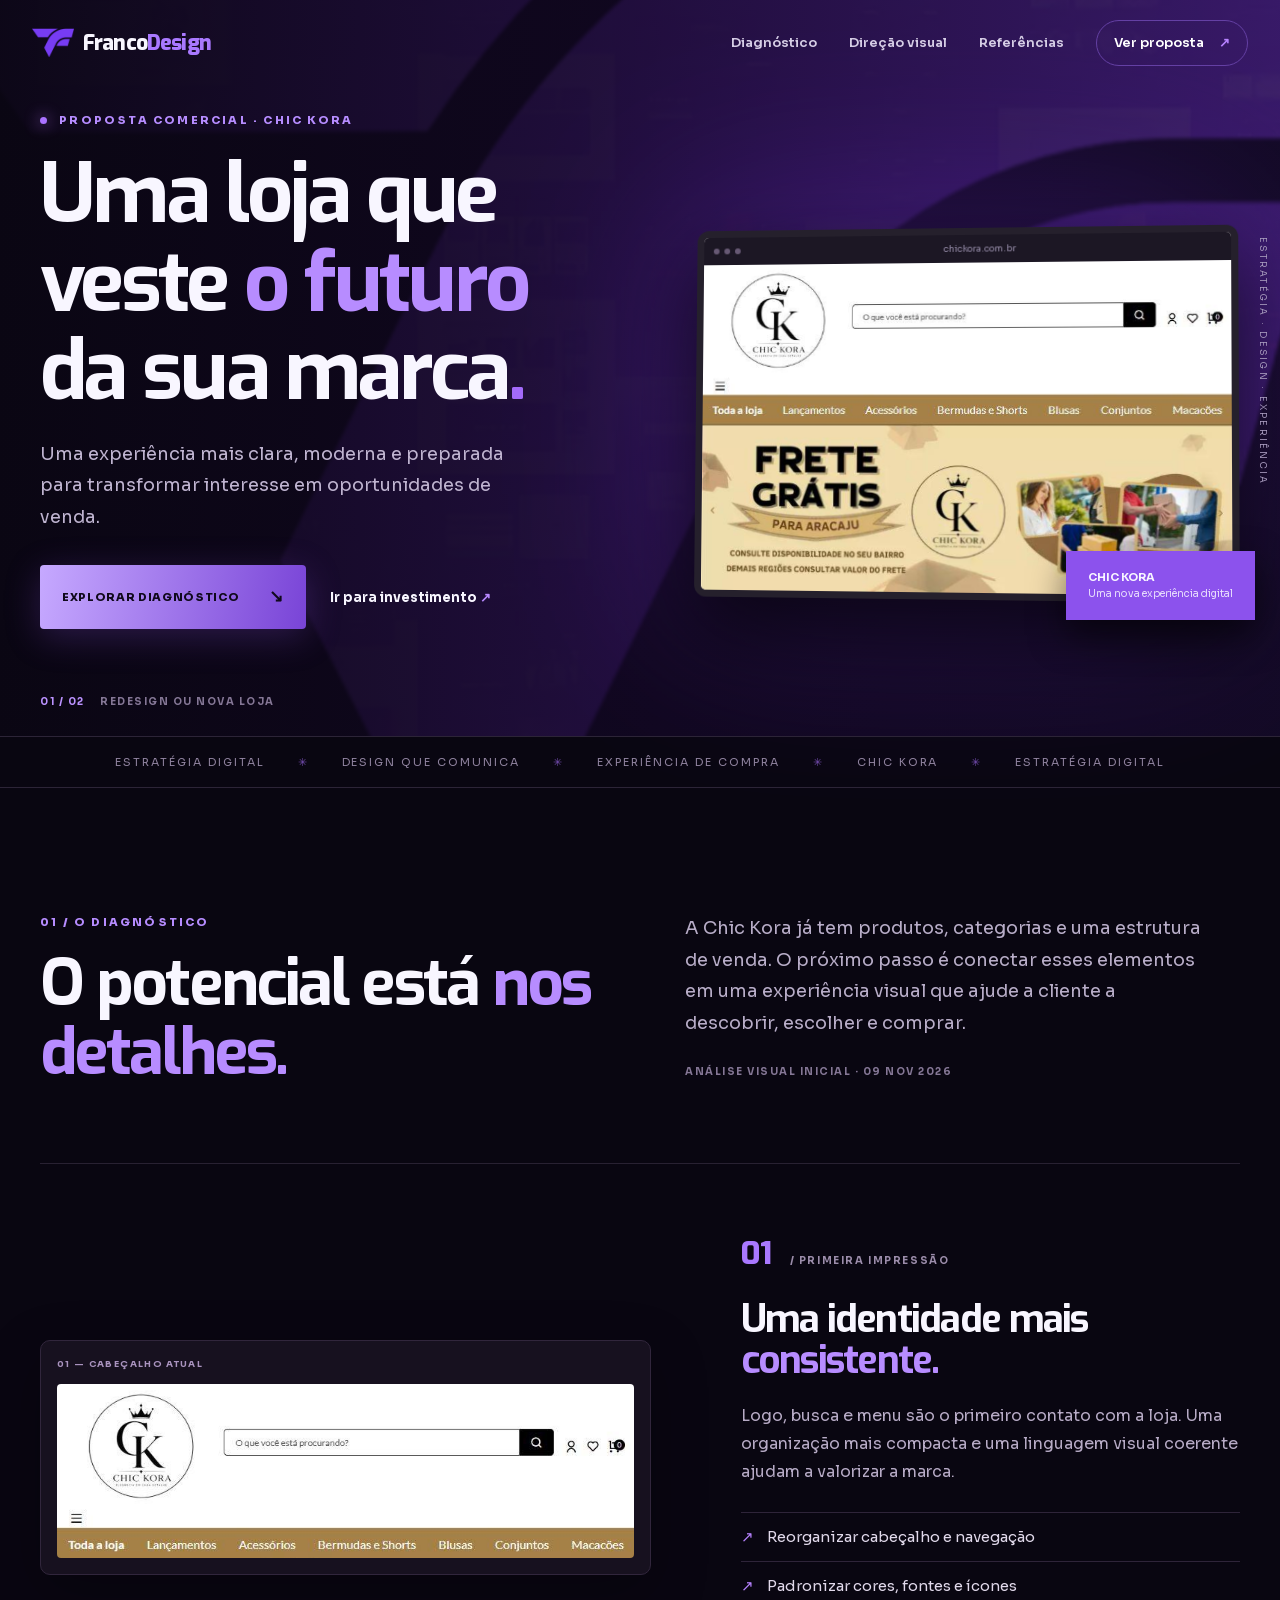
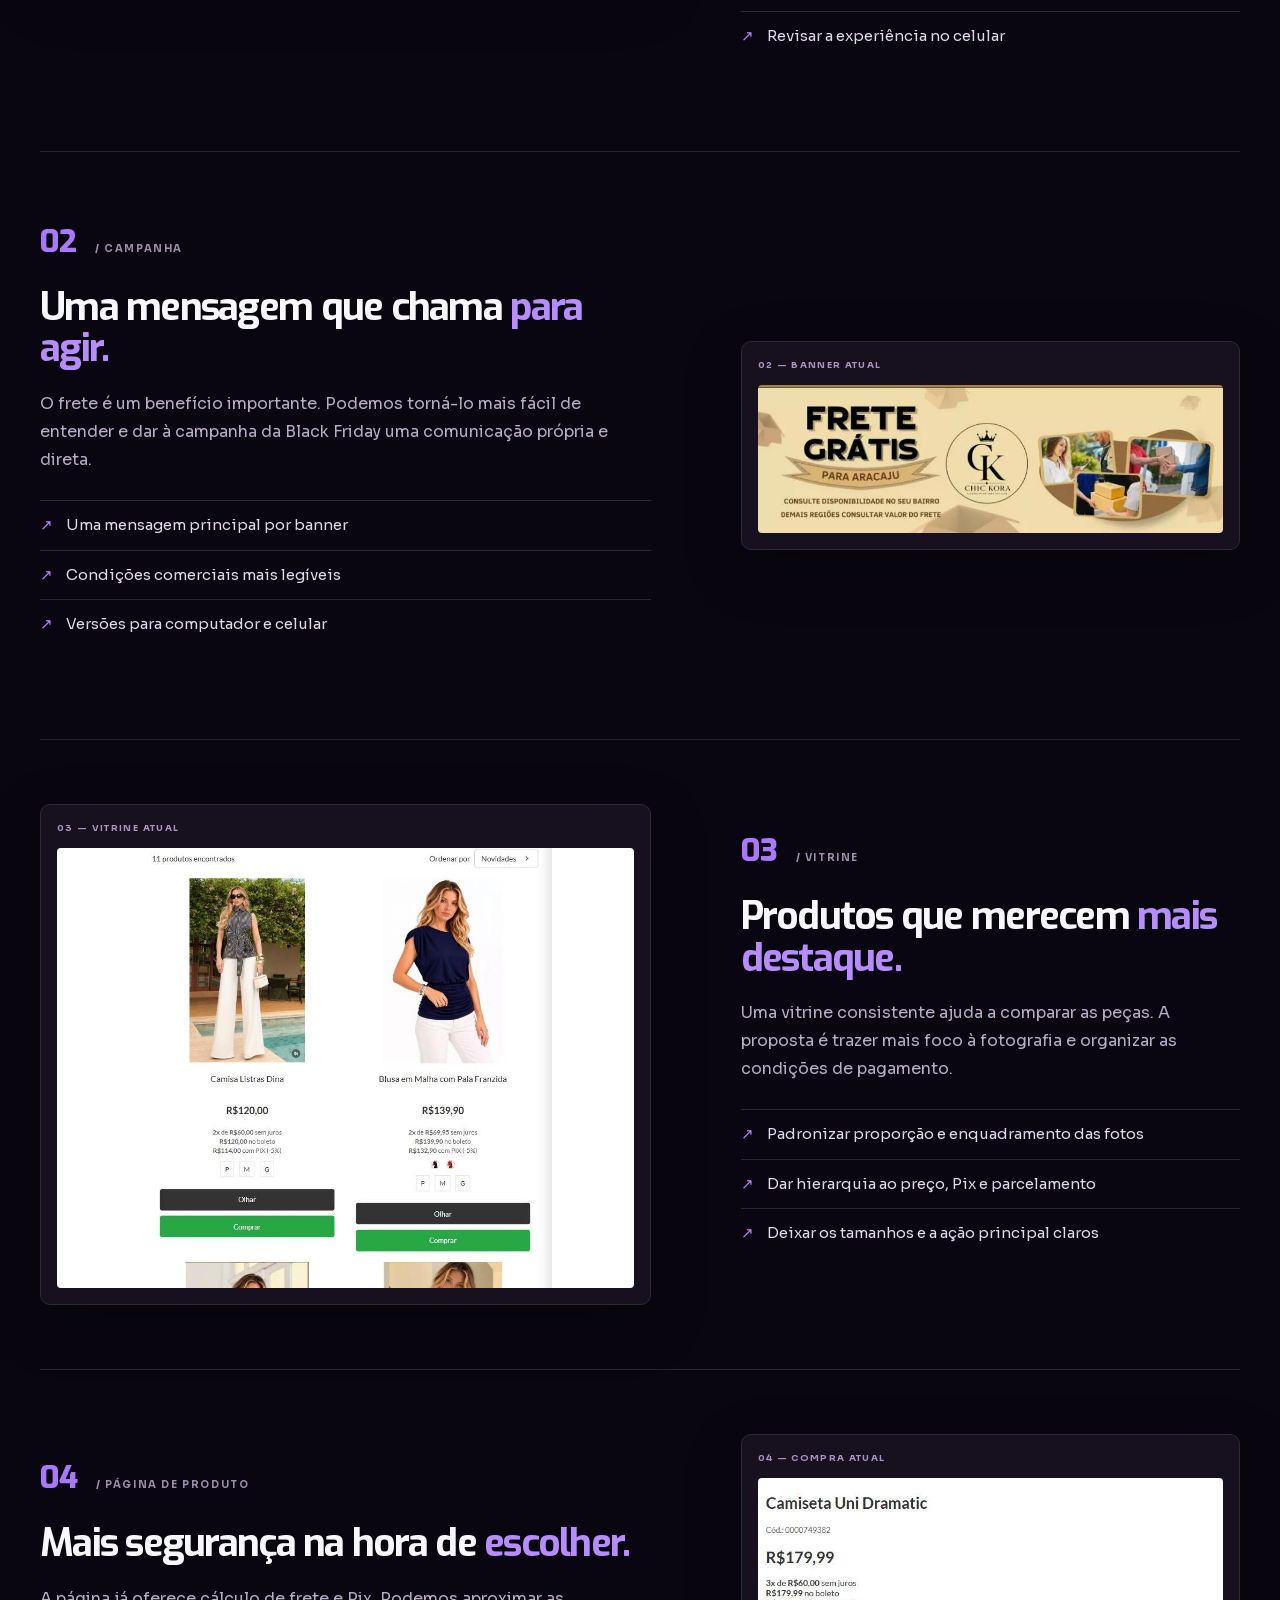
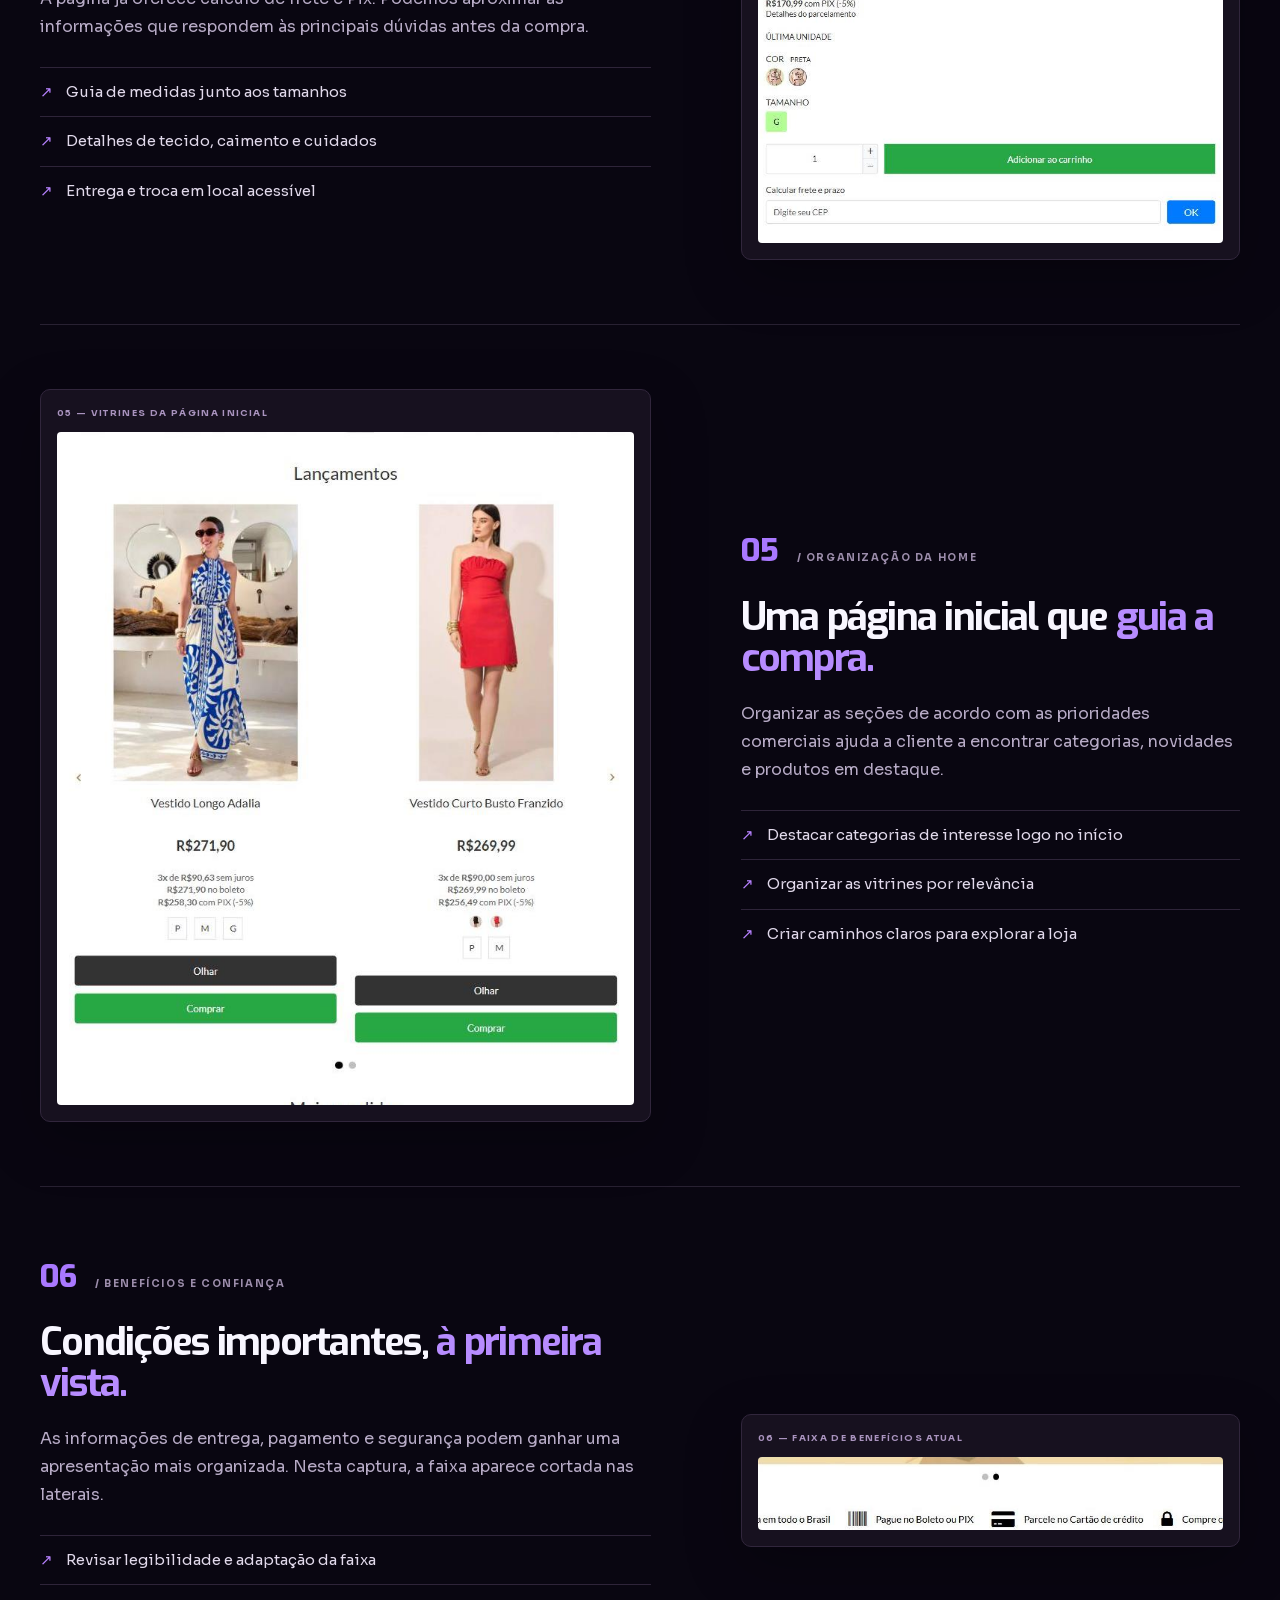
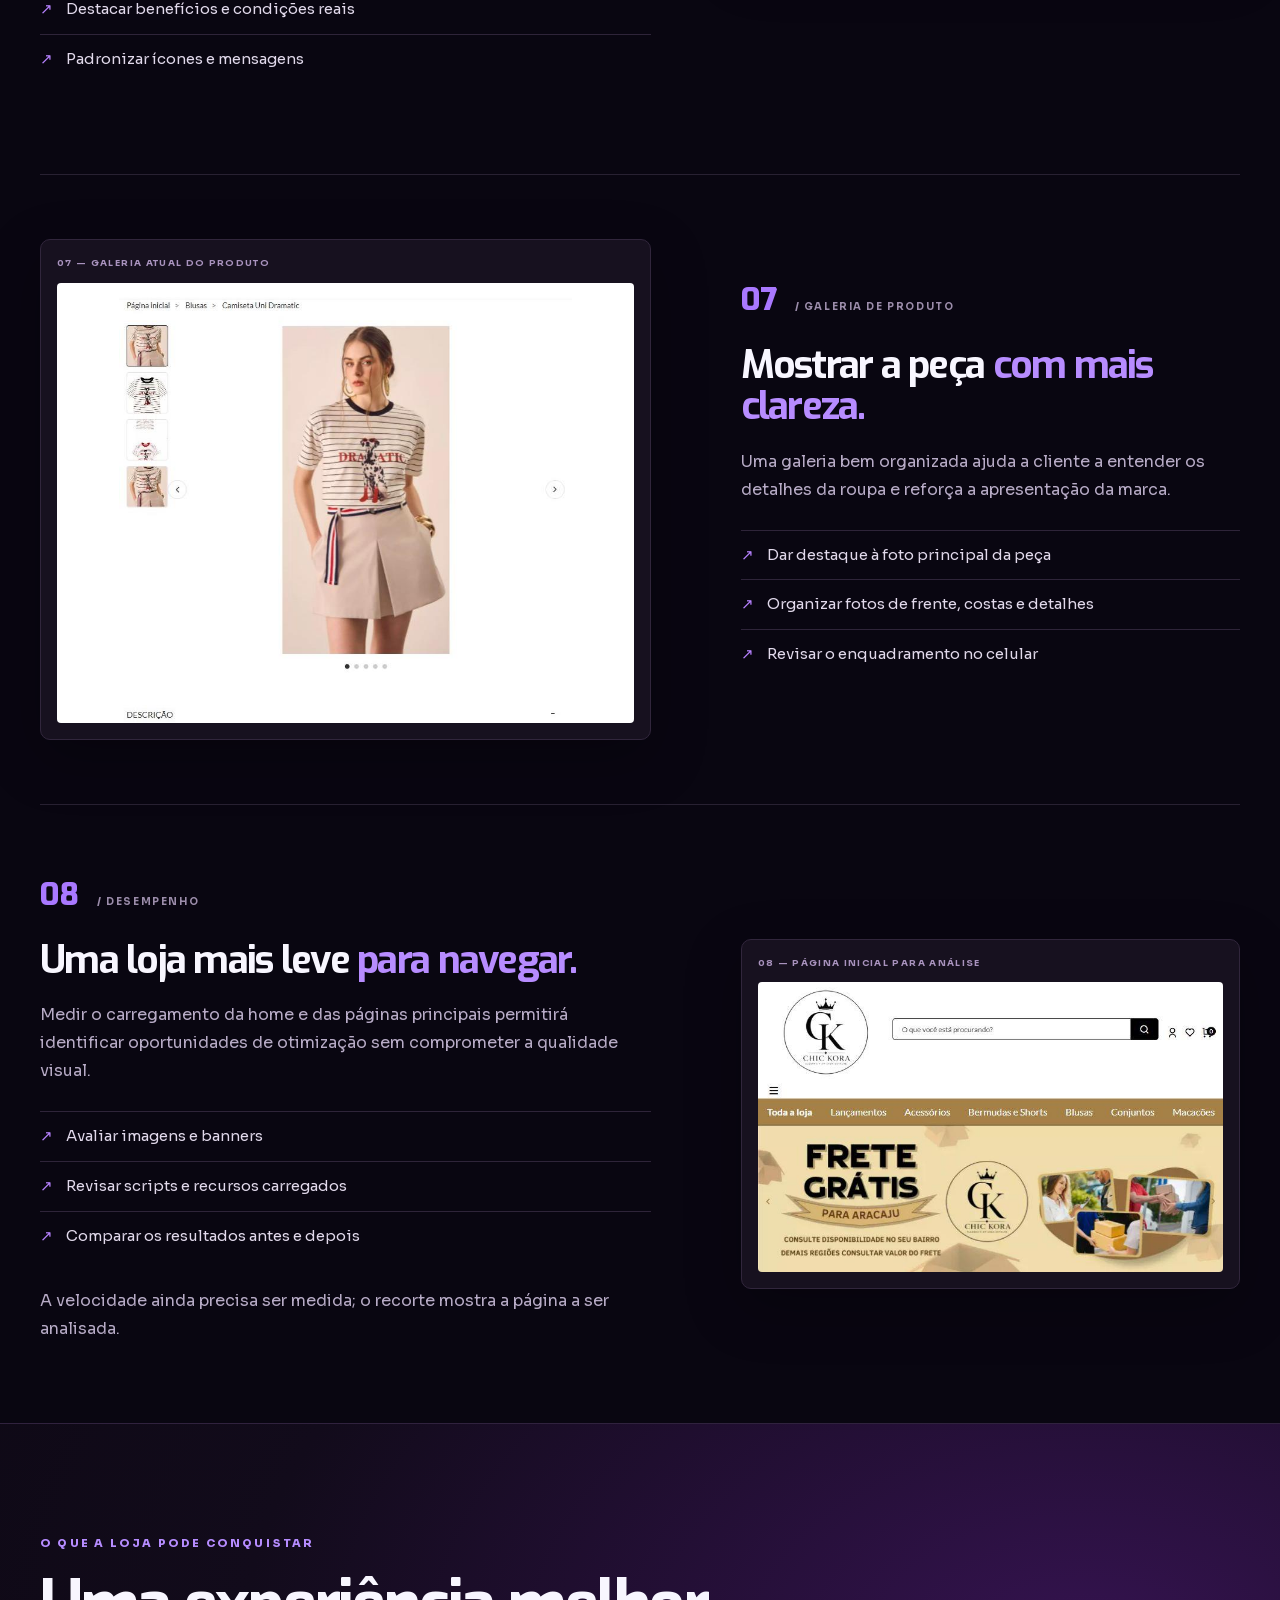
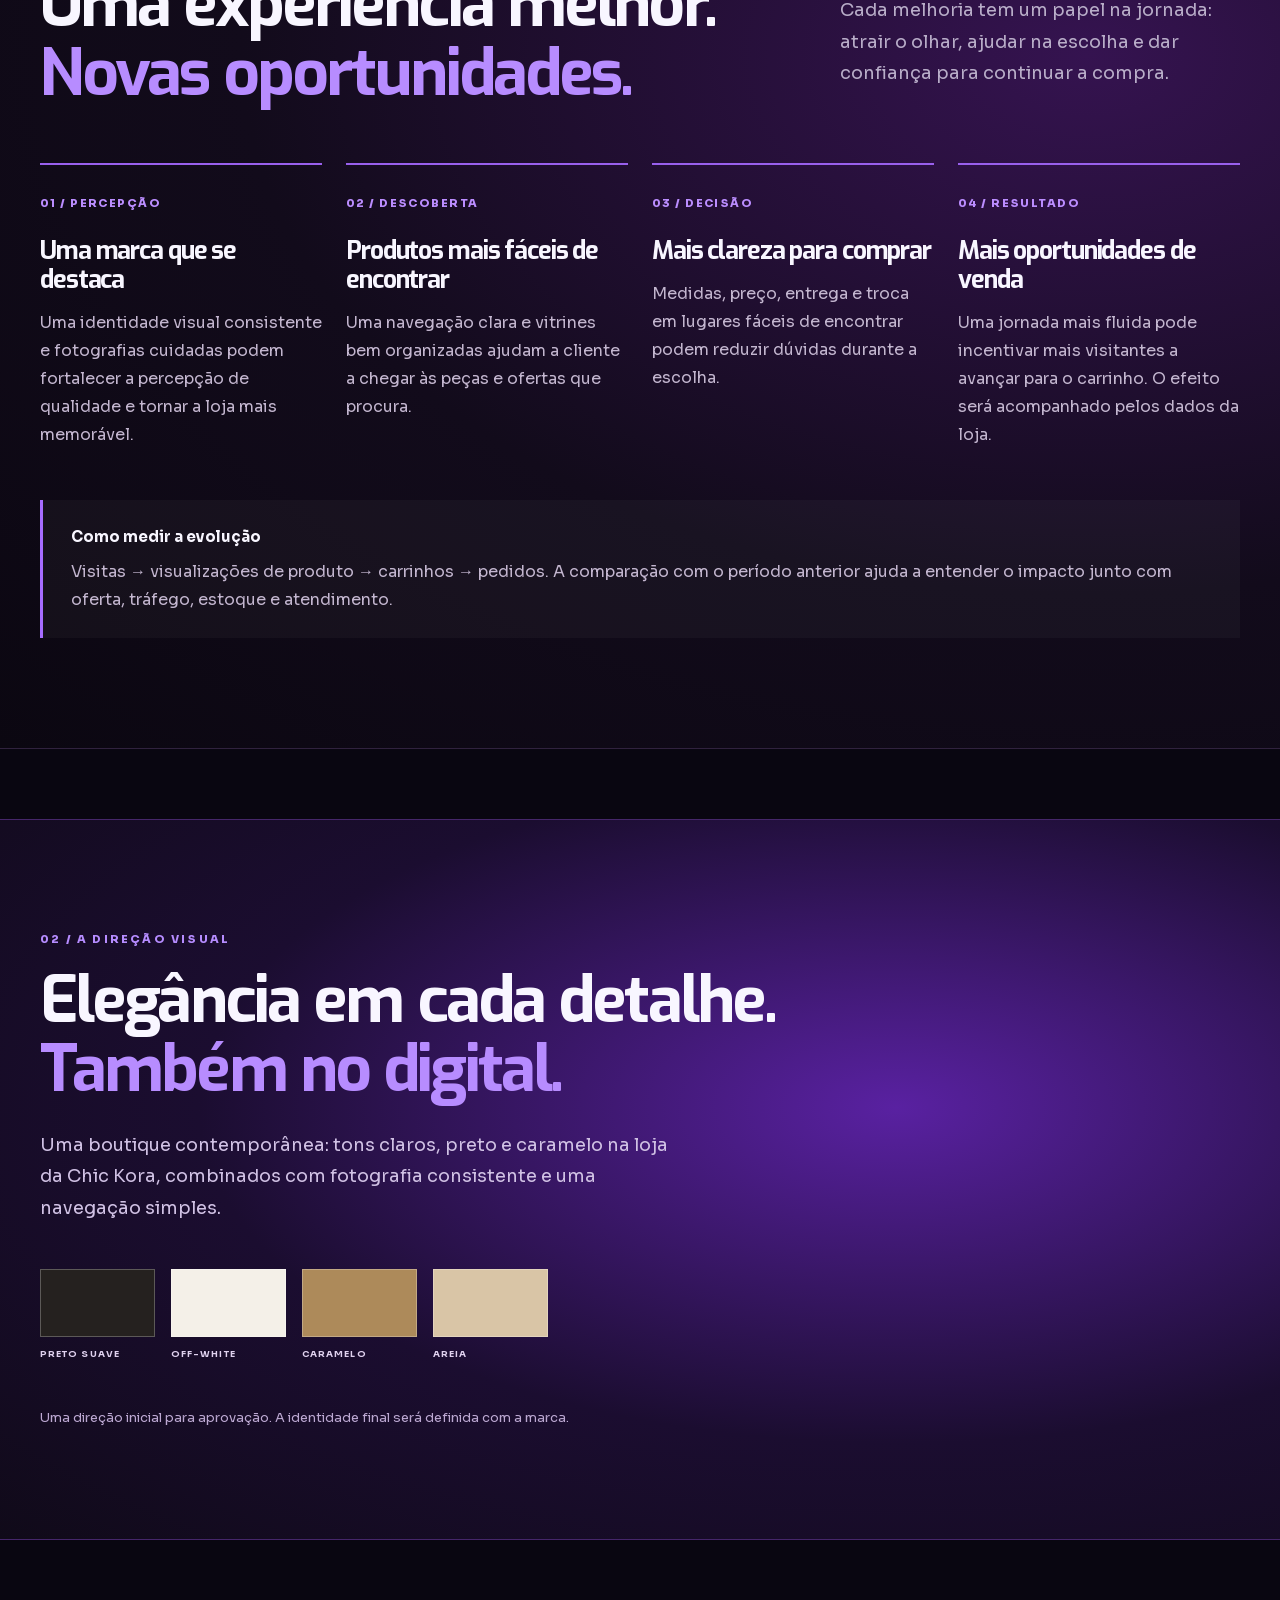
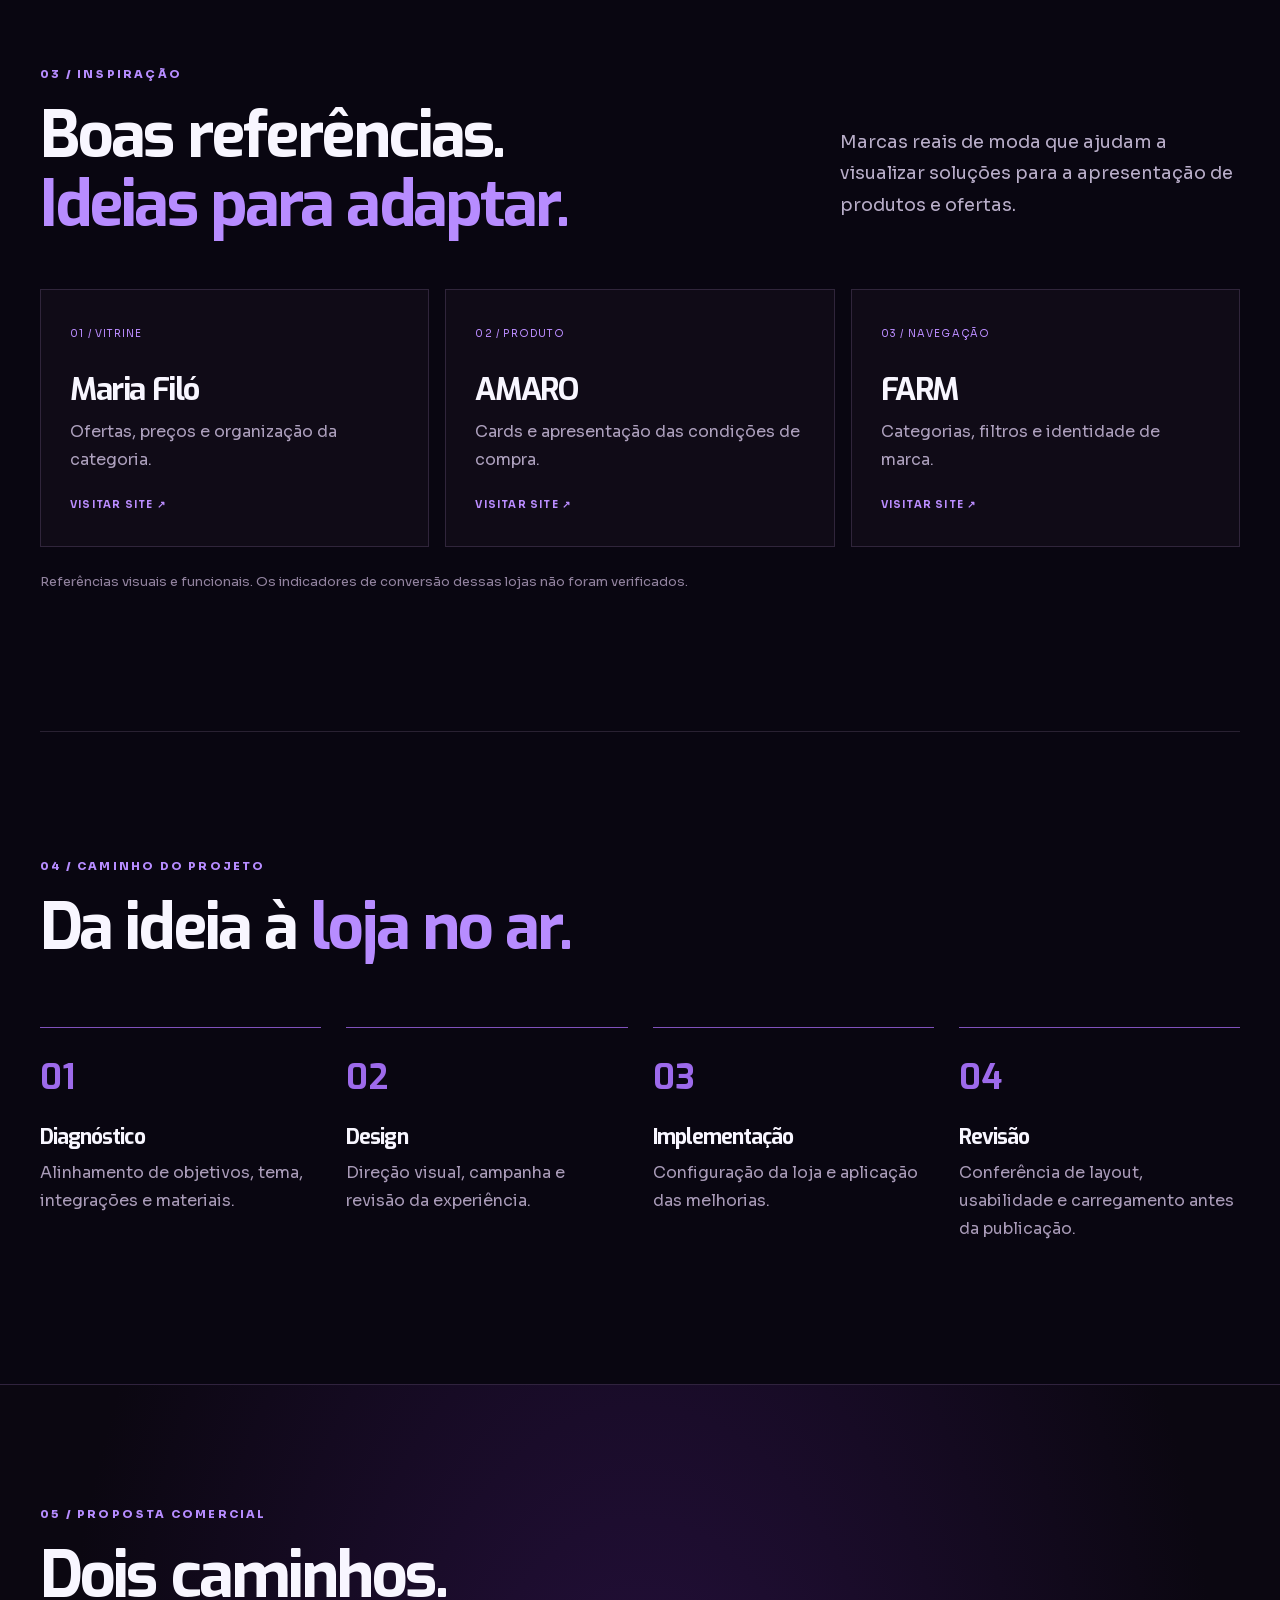
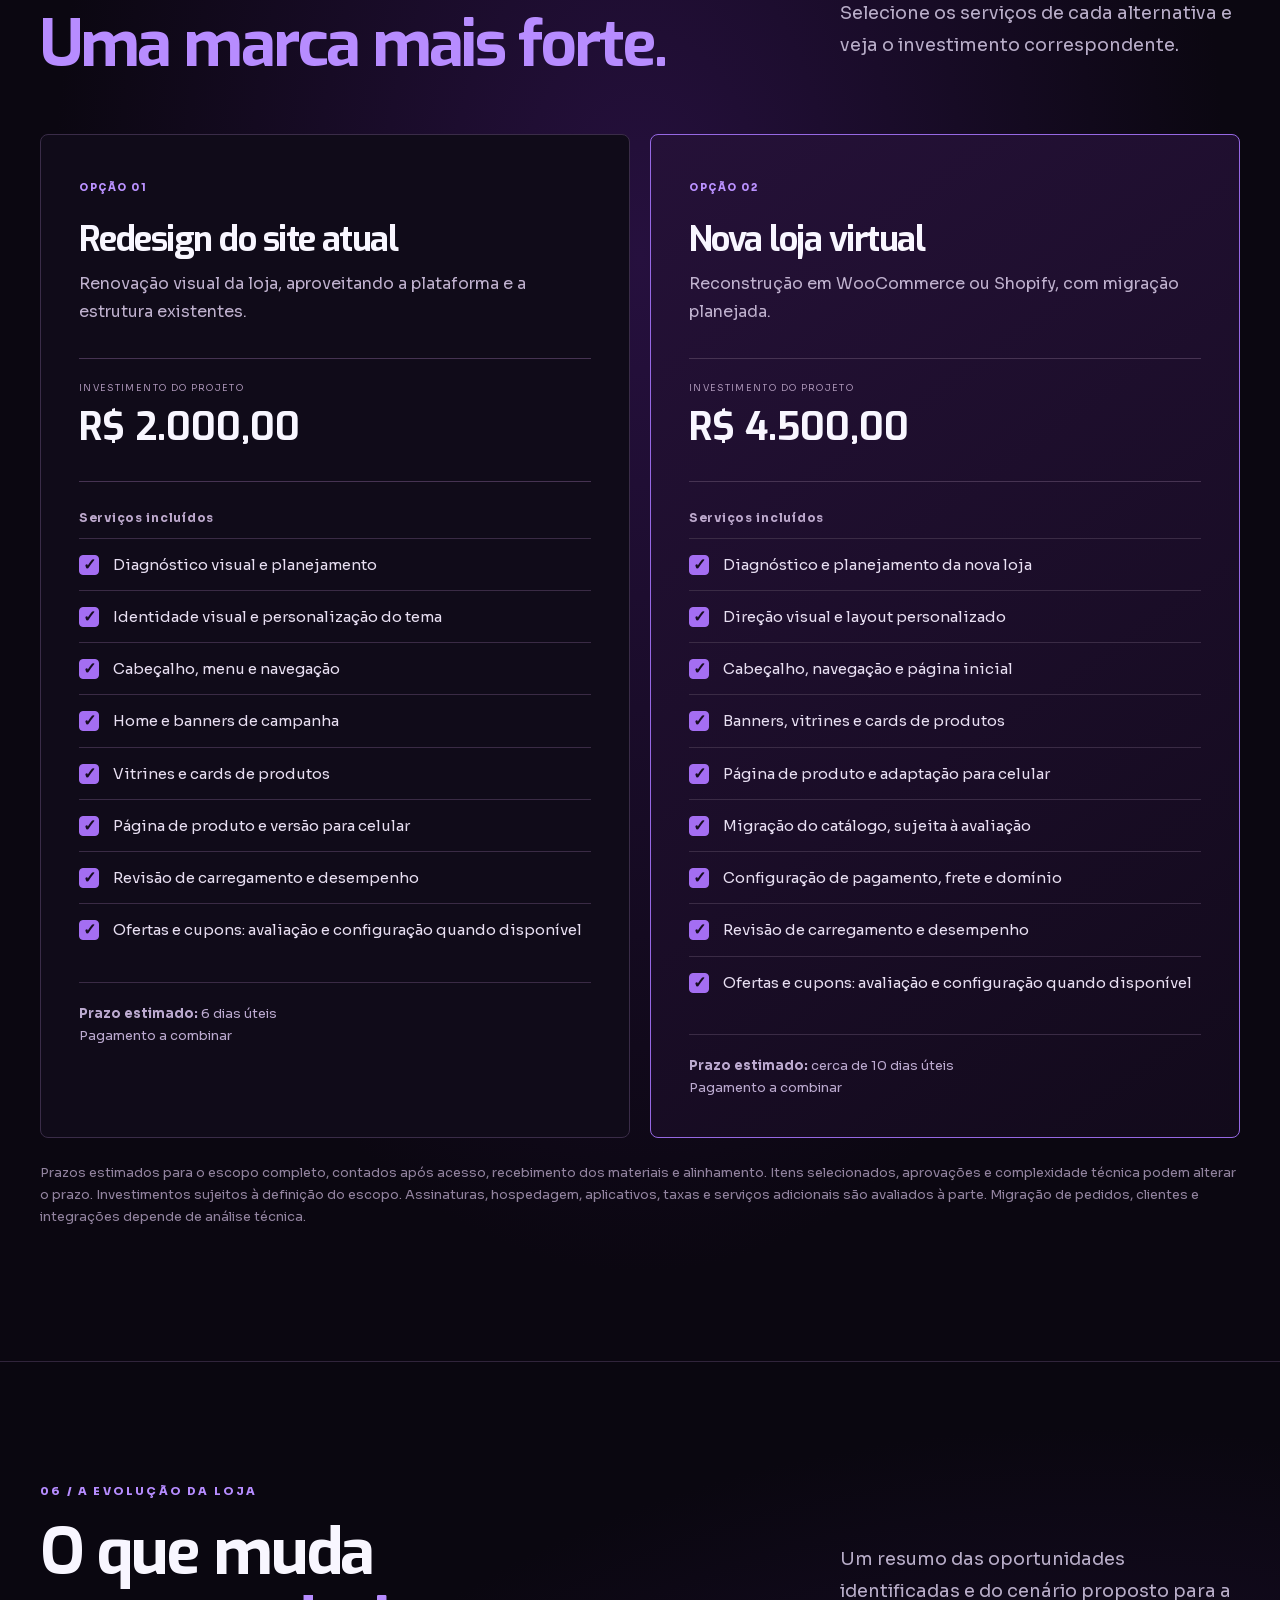
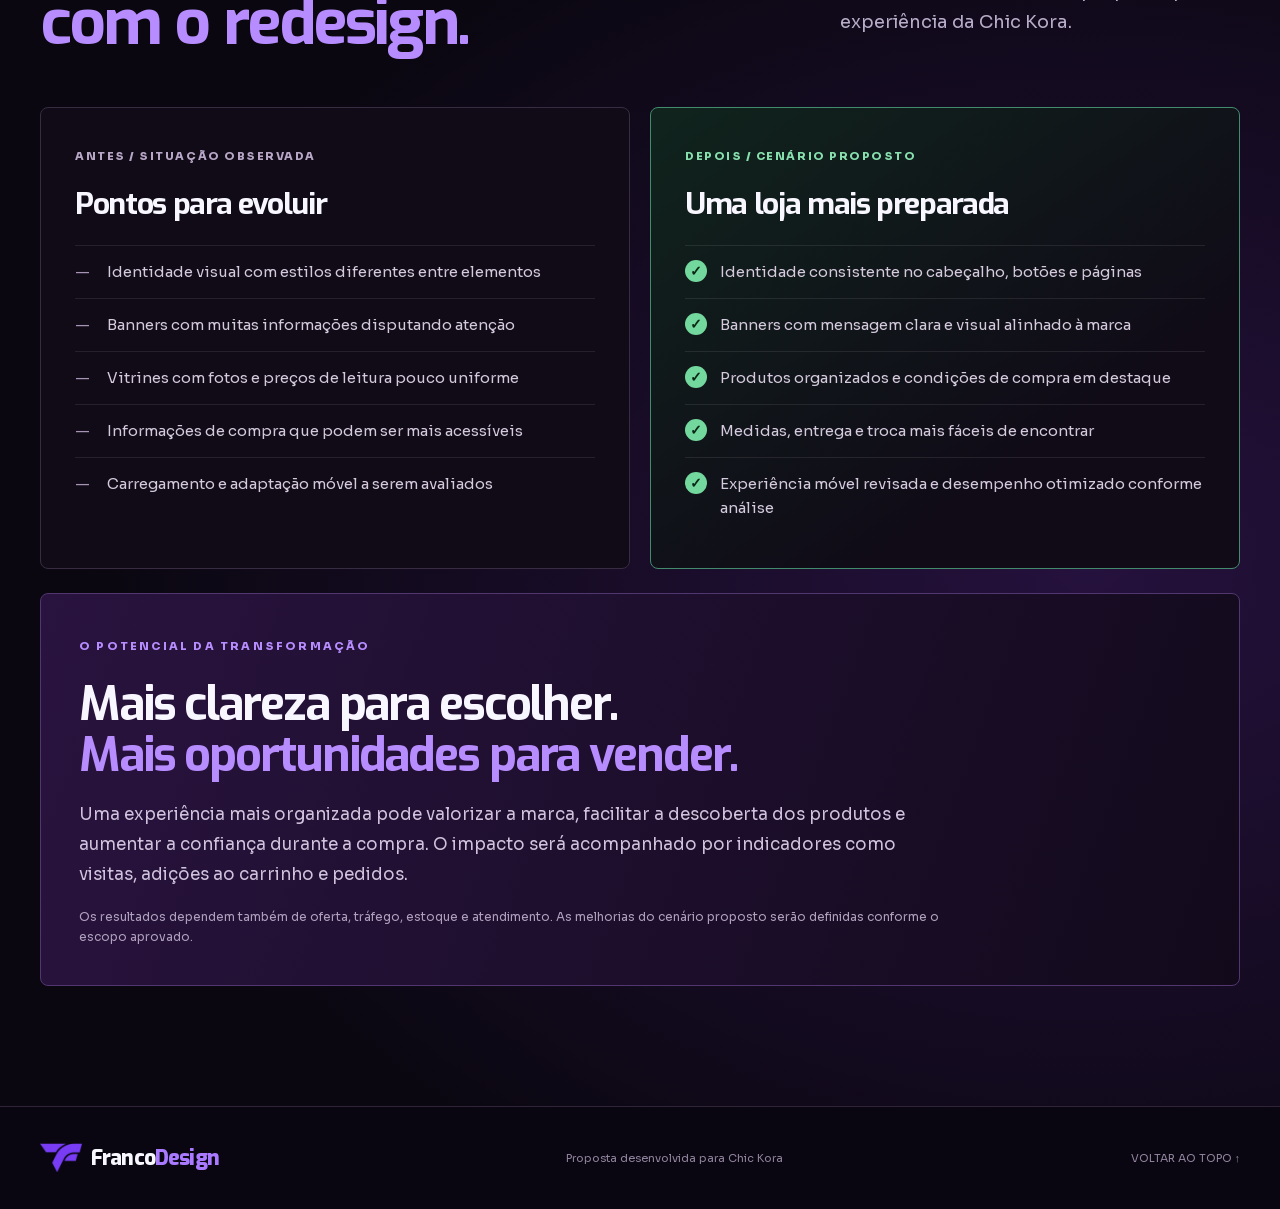
==== commit 4d0fecad: "AJ ANTES E DEPOIS" ====
--- a/index.html
+++ b/index.html
@@ -27,5 +27,6 @@
 <section class="references wrap" id="referencias"><div class="section-head"><div><div class="eyebrow">03 / INSPIRAÇÃO</div><h2>Boas referências.<br><em>Ideias para adaptar.</em></h2></div><p>Marcas reais de moda que ajudam a visualizar soluções para a apresentação de produtos e ofertas.</p></div><div class="ref-grid"><a href="https://www.mariafilo.com.br/off/roupas/vestido" target="_blank" rel="noopener"><span>01 / VITRINE</span><h3>Maria Filó</h3><p>Ofertas, preços e organização da categoria.</p><b>VISITAR SITE ↗</b></a><a href="https://amaro.com/moda1/roupas3/vestidos2/" target="_blank" rel="noopener"><span>02 / PRODUTO</span><h3>AMARO</h3><p>Cards e apresentação das condições de compra.</p><b>VISITAR SITE ↗</b></a><a href="https://www.farmrio.com.br/vestido" target="_blank" rel="noopener"><span>03 / NAVEGAÇÃO</span><h3>FARM</h3><p>Categorias, filtros e identidade de marca.</p><b>VISITAR SITE ↗</b></a></div><p class="small-note">Referências visuais e funcionais. Os indicadores de conversão dessas lojas não foram verificados.</p></section>
 <section class="plan wrap"><div class="eyebrow">04 / CAMINHO DO PROJETO</div><h2>Da ideia à <em>loja no ar.</em></h2><div class="steps"><div><b>01</b><h3>Diagnóstico</h3><p>Alinhamento de objetivos, tema, integrações e materiais.</p></div><div><b>02</b><h3>Design</h3><p>Direção visual, campanha e revisão da experiência.</p></div><div><b>03</b><h3>Implementação</h3><p>Configuração da loja e aplicação das melhorias.</p></div><div><b>04</b><h3>Revisão</h3><p>Conferência de layout, usabilidade e carregamento antes da publicação.</p></div></div></section>
 <section class="investment" id="investimento"><div class="wrap"><div class="section-head"><div><div class="eyebrow">05 / PROPOSTA COMERCIAL</div><h2>Dois caminhos.<br><em>Uma marca mais forte.</em></h2></div><p>Selecione os serviços de cada alternativa e veja o investimento correspondente.</p></div><div class="pricing"><article class="quote" data-quote="wbuy"><span class="option">OPÇÃO 01</span><h3>Redesign do site atual</h3><p>Renovação visual da loja, aproveitando a plataforma e a estrutura existentes.</p><div class="price"><small>INVESTIMENTO DO PROJETO</small><strong class="quote-total" aria-live="polite">R$ 2.000,00</strong></div><fieldset><legend>Serviços incluídos</legend><label><input type="checkbox" data-price="250" checked><span>Diagnóstico visual e planejamento</span></label><label><input type="checkbox" data-price="300" checked><span>Identidade visual e personalização do tema</span></label><label><input type="checkbox" data-price="300" checked><span>Cabeçalho, menu e navegação</span></label><label><input type="checkbox" data-price="300" checked><span>Home e banners de campanha</span></label><label><input type="checkbox" data-price="200" checked><span>Vitrines e cards de produtos</span></label><label><input type="checkbox" data-price="250" checked><span>Página de produto e versão para celular</span></label><label><input type="checkbox" data-price="200" checked><span>Revisão de carregamento e desempenho</span></label><label><input type="checkbox" data-price="200" checked><span>Ofertas e cupons: avaliação e configuração quando disponível</span></label></fieldset><div class="card-foot"><b>Prazo estimado:</b> 6 dias úteis<br>Pagamento a combinar</div></article><article class="quote highlight" data-quote="nova"><span class="option">OPÇÃO 02</span><h3>Nova loja virtual</h3><p>Reconstrução em WooCommerce ou Shopify, com migração planejada.</p><div class="price"><small>INVESTIMENTO DO PROJETO</small><strong class="quote-total" aria-live="polite">R$ 4.500,00</strong></div><fieldset><legend>Serviços incluídos</legend><label><input type="checkbox" data-price="500" checked><span>Diagnóstico e planejamento da nova loja</span></label><label><input type="checkbox" data-price="800" checked><span>Direção visual e layout personalizado</span></label><label><input type="checkbox" data-price="500" checked><span>Cabeçalho, navegação e página inicial</span></label><label><input type="checkbox" data-price="500" checked><span>Banners, vitrines e cards de produtos</span></label><label><input type="checkbox" data-price="500" checked><span>Página de produto e adaptação para celular</span></label><label><input type="checkbox" data-price="600" checked><span>Migração do catálogo, sujeita à avaliação</span></label><label><input type="checkbox" data-price="500" checked><span>Configuração de pagamento, frete e domínio</span></label><label><input type="checkbox" data-price="300" checked><span>Revisão de carregamento e desempenho</span></label><label><input type="checkbox" data-price="300" checked><span>Ofertas e cupons: avaliação e configuração quando disponível</span></label></fieldset><div class="card-foot"><b>Prazo estimado:</b> cerca de 10 dias úteis<br>Pagamento a combinar</div></article></div><p class="small-note">Prazos estimados para o escopo completo, contados após acesso, recebimento dos materiais e alinhamento. Itens selecionados, aprovações e complexidade técnica podem alterar o prazo. Investimentos sujeitos à definição do escopo. Assinaturas, hospedagem, aplicativos, taxas e serviços adicionais são avaliados à parte. Migração de pedidos, clientes e integrações depende de análise técnica.</p></div></section>
+<section class="comparison" id="antes-depois"><div class="wrap"><div class="section-head"><div><div class="eyebrow">06 / A EVOLUÇÃO DA LOJA</div><h2>O que muda<br><em>com o redesign.</em></h2></div><p>Um resumo das oportunidades identificadas e do cenário proposto para a experiência da Chic Kora.</p></div><div class="comparison-grid"><article class="compare-card before"><span class="compare-label">ANTES / SITUAÇÃO OBSERVADA</span><h3>Pontos para evoluir</h3><ul><li>Identidade visual com estilos diferentes entre elementos</li><li>Banners com muitas informações disputando atenção</li><li>Vitrines com fotos e preços de leitura pouco uniforme</li><li>Informações de compra que podem ser mais acessíveis</li><li>Carregamento e adaptação móvel a serem avaliados</li></ul></article><article class="compare-card after"><span class="compare-label">DEPOIS / CENÁRIO PROPOSTO</span><h3>Uma loja mais preparada</h3><ul><li>Identidade consistente no cabeçalho, botões e páginas</li><li>Banners com mensagem clara e visual alinhado à marca</li><li>Produtos organizados e condições de compra em destaque</li><li>Medidas, entrega e troca mais fáceis de encontrar</li><li>Experiência móvel revisada e desempenho otimizado conforme análise</li></ul></article></div><div class="outcome"><span class="eyebrow">O POTENCIAL DA TRANSFORMAÇÃO</span><h3>Mais clareza para escolher.<br><em>Mais oportunidades para vender.</em></h3><p>Uma experiência mais organizada pode valorizar a marca, facilitar a descoberta dos produtos e aumentar a confiança durante a compra. O impacto será acompanhado por indicadores como visitas, adições ao carrinho e pedidos.</p><small>Os resultados dependem também de oferta, tráfego, estoque e atendimento. As melhorias do cenário proposto serão definidas conforme o escopo aprovado.</small></div></div></section>
 </main><footer><div class="wrap footer-inner"><a class="brand" href="#inicio"><img src="assets/cropped-Logo-TF-roxo_3-192x192.png" alt=""><span>Franco<span>Design</span></span></a><p>Proposta desenvolvida para Chic Kora</p><a href="#inicio">VOLTAR AO TOPO ↑</a></div></footer>
 <script src="proposta.js" defer></script></body></html>
--- a/style.css
+++ b/style.css
@@ -7,3 +7,4 @@
 
 @media(max-width:520px){.potential-grid{grid-template-columns:1fr}}
 .pricing fieldset{border:0;padding:0;margin:26px 0}.pricing legend{padding:0;margin-bottom:10px;color:#bda9cd;font-size:12px;font-weight:700;letter-spacing:.06em}.pricing fieldset label{display:flex;align-items:flex-start;gap:14px;border-top:1px solid #3a2b45;padding:14px 0;font-size:15px;line-height:1.55;color:#e8dff2;cursor:pointer}.pricing input[type=checkbox]{appearance:none;flex:0 0 20px;width:20px;height:20px;margin:2px 0 0;border:1px solid #a886c9;border-radius:4px;background:#160e20;cursor:pointer}.pricing input[type=checkbox]:checked{background:#a46ef2;border-color:#a46ef2}.pricing input[type=checkbox]:checked:after{content:'✓';display:block;color:#170d22;font-size:16px;font-weight:900;line-height:18px;text-align:center}.pricing input[type=checkbox]:focus-visible{outline:3px solid #e8d8ff;outline-offset:3px}.pricing label:has(input:not(:checked)) span{color:#a598b1}.quote-total{display:block;font-variant-numeric:tabular-nums}
+.comparison{padding:120px 0;background:radial-gradient(ellipse at 85% 60%,#25113d,#0a0710 65%);border-top:1px solid #30243b}.comparison-grid{display:grid;grid-template-columns:1fr 1fr;gap:20px;margin-top:50px}.compare-card{padding:34px;border:1px solid #382c43;background:#100b17;border-radius:8px}.compare-card.after{border-color:#438b6d;background:linear-gradient(145deg,#10241d,#100b17 70%)}.compare-label{font-size:11px;letter-spacing:.14em;color:#b7a6c5;font-weight:800}.after .compare-label{color:#86dfad}.compare-card h3{font-size:30px;margin:20px 0 25px}.compare-card ul{list-style:none;padding:0;margin:0}.compare-card li{display:flex;align-items:flex-start;gap:13px;border-top:1px solid #ffffff16;padding:14px 0;color:#d5cadd;font-size:15px;line-height:1.6}.compare-card li:before{content:'—';color:#a794b4;flex:0 0 19px}.after li:before{content:'✓';display:grid;place-items:center;flex:0 0 22px;height:22px;background:#73d89e;color:#0c2616;border-radius:50%;font-weight:900;font-size:14px;line-height:1}.outcome{margin-top:24px;padding:38px;border:1px solid #513670;background:linear-gradient(110deg,#29133f,#120a1b);border-radius:8px}.outcome h3{font-size:clamp(30px,4vw,47px);margin:20px 0}.outcome p{max-width:850px;font-size:17px;line-height:1.75;color:#d0c2dc}.outcome small{display:block;max-width:900px;font-size:12px;color:#b0a0bd;line-height:1.7}@media(max-width:800px){.comparison{padding:80px 0}.comparison-grid{grid-template-columns:1fr}.compare-card,.outcome{padding:26px}.outcome p{font-size:16px}}
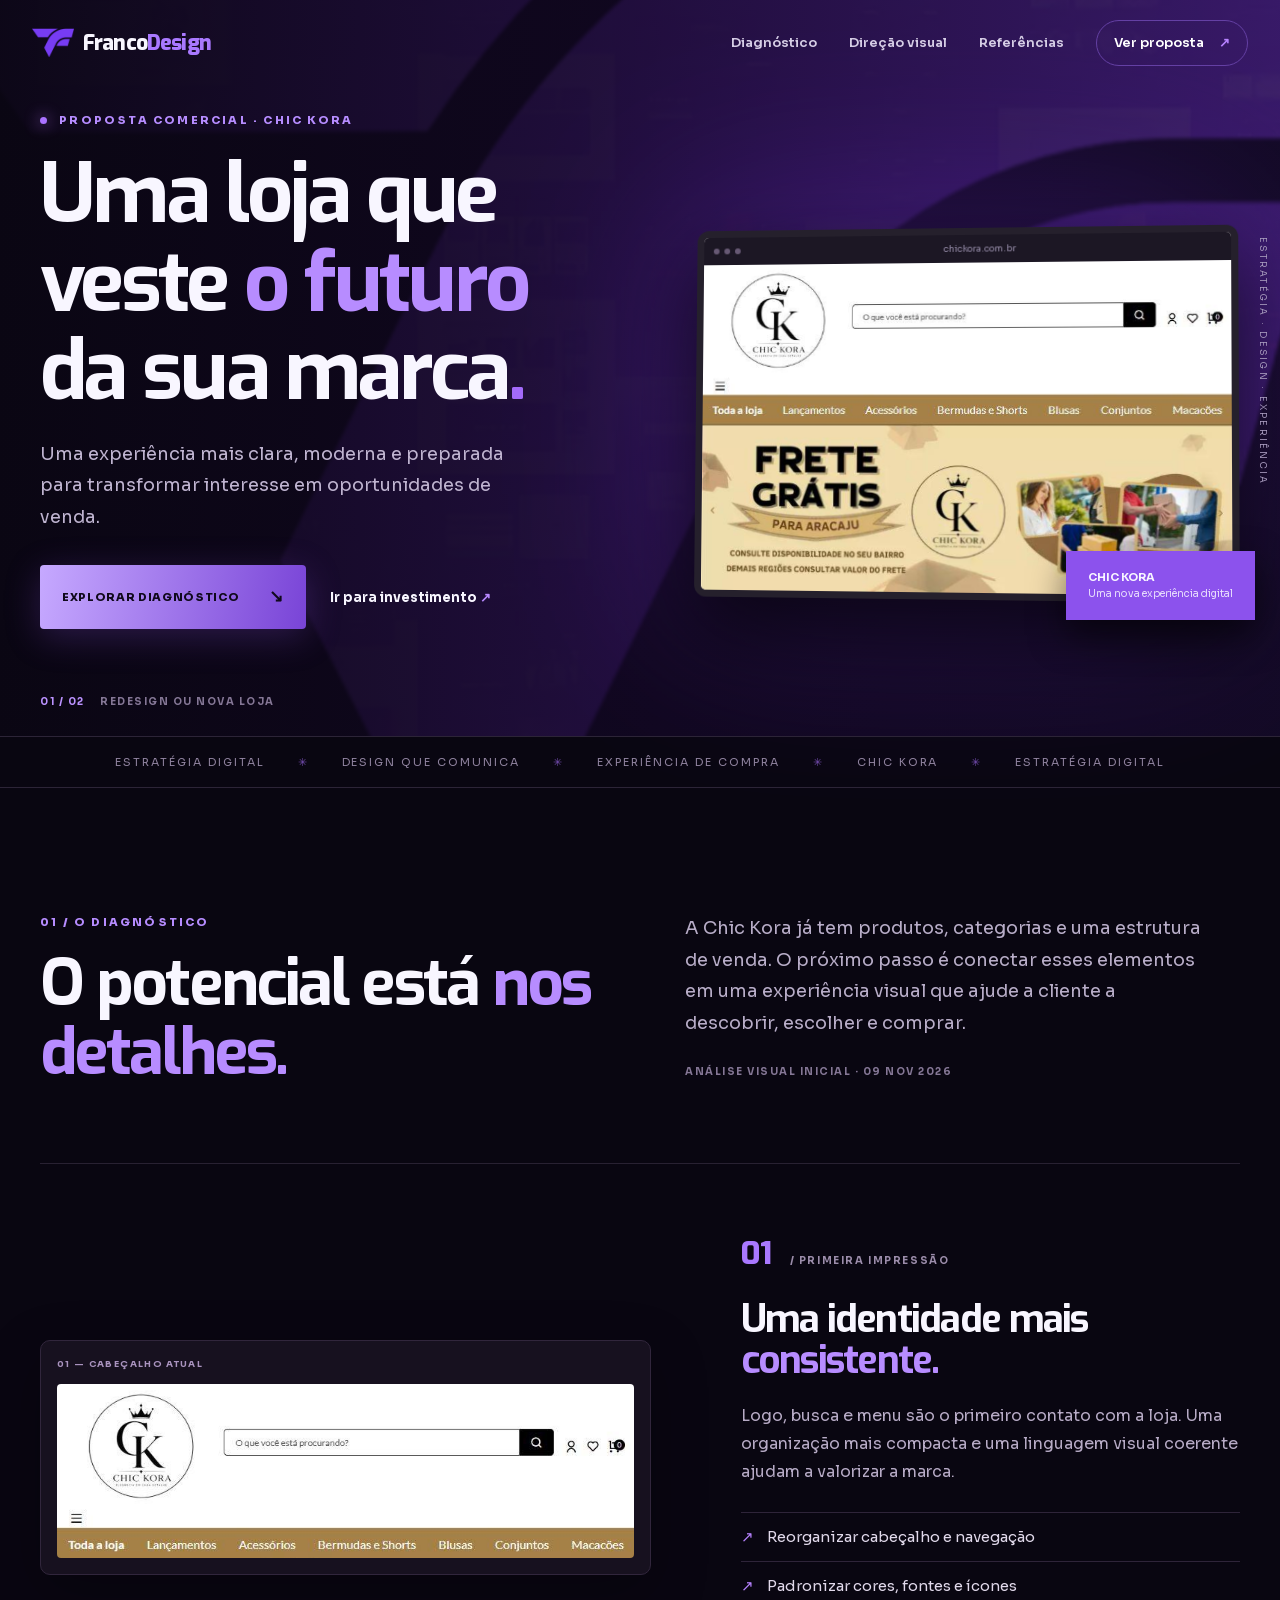
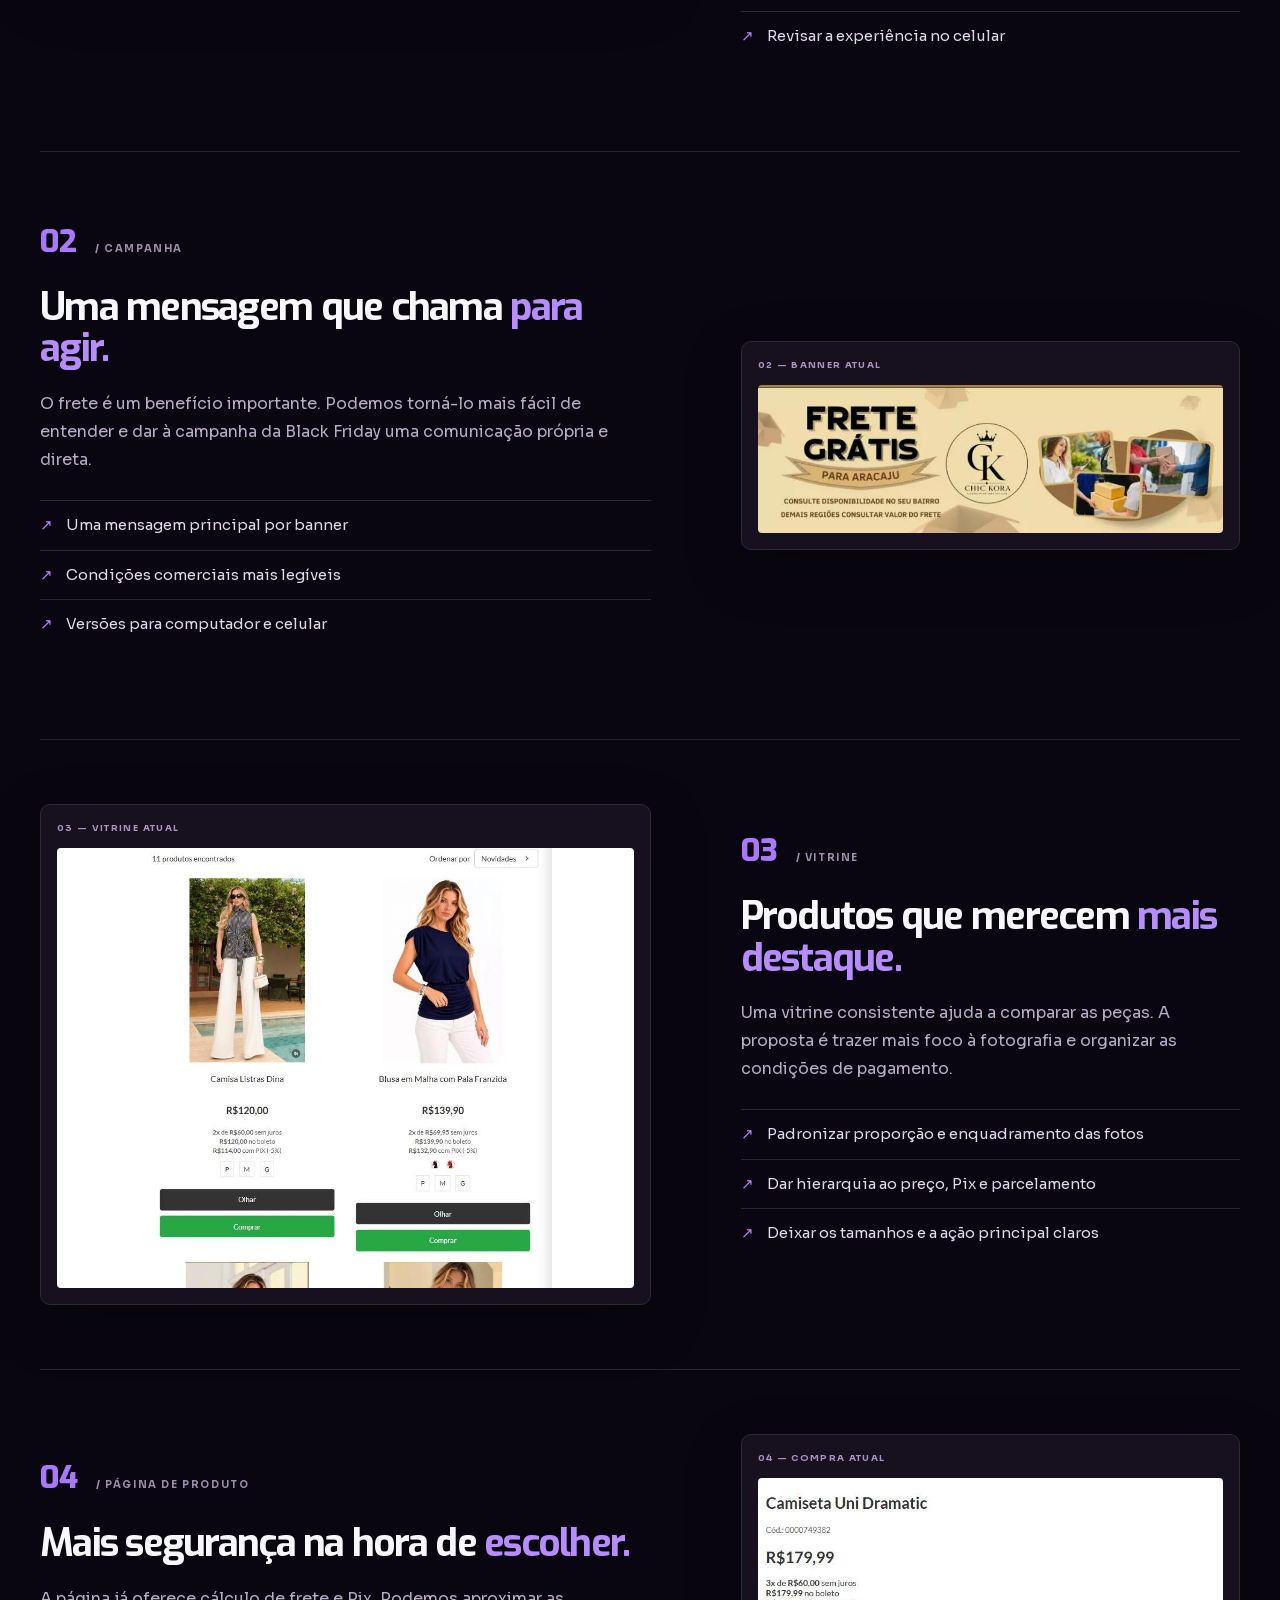
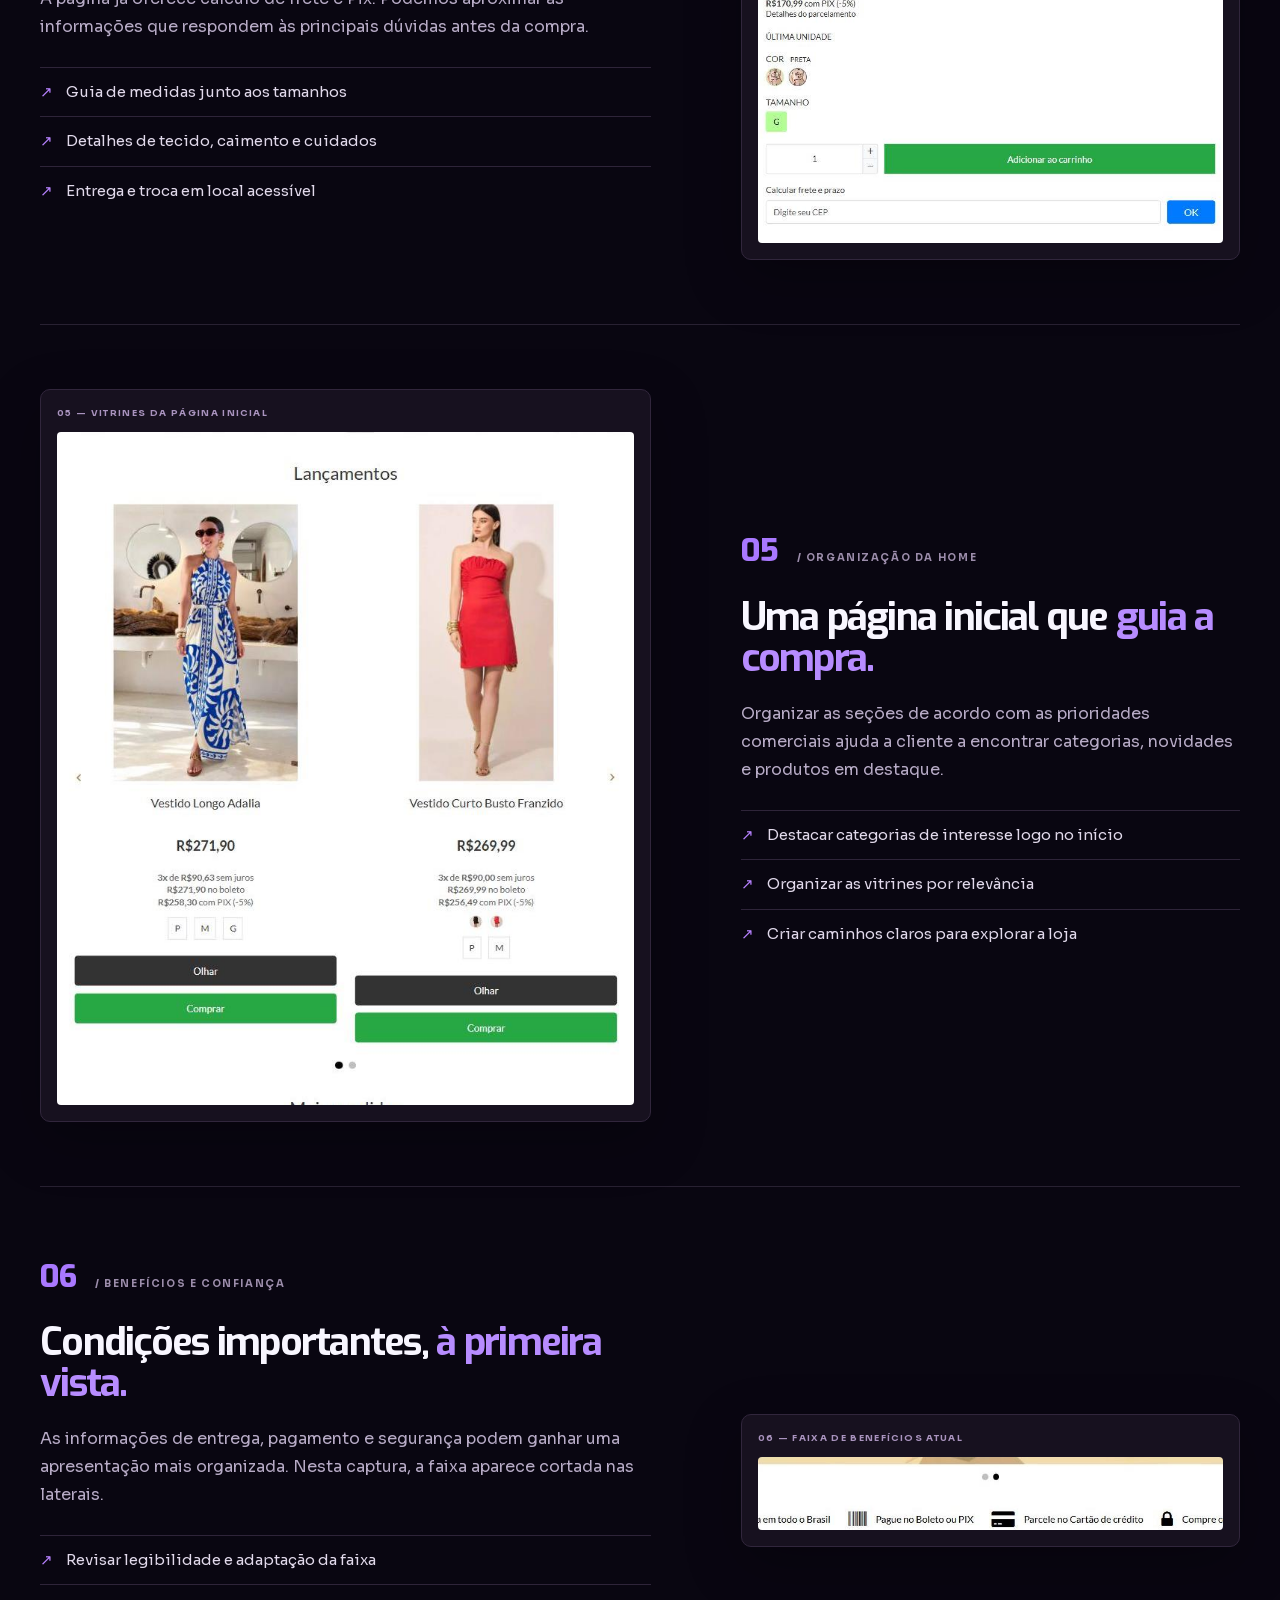
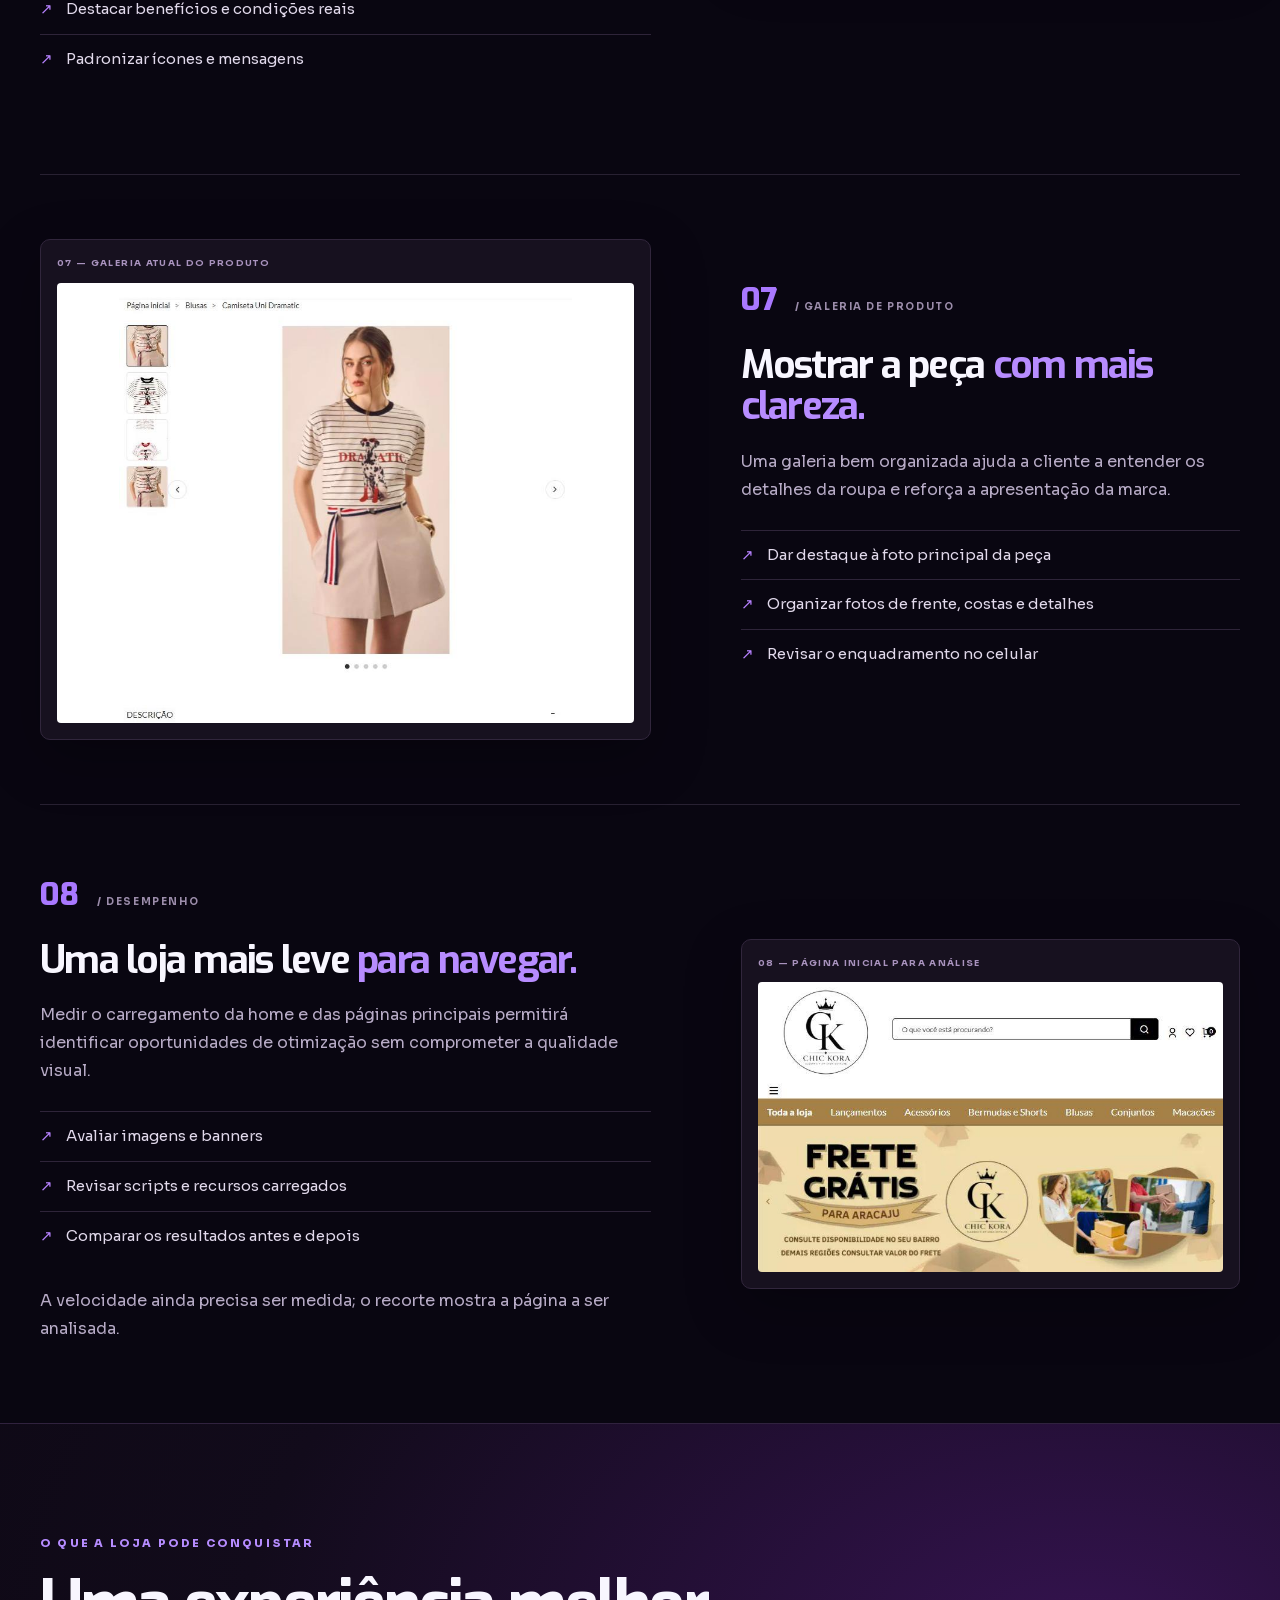
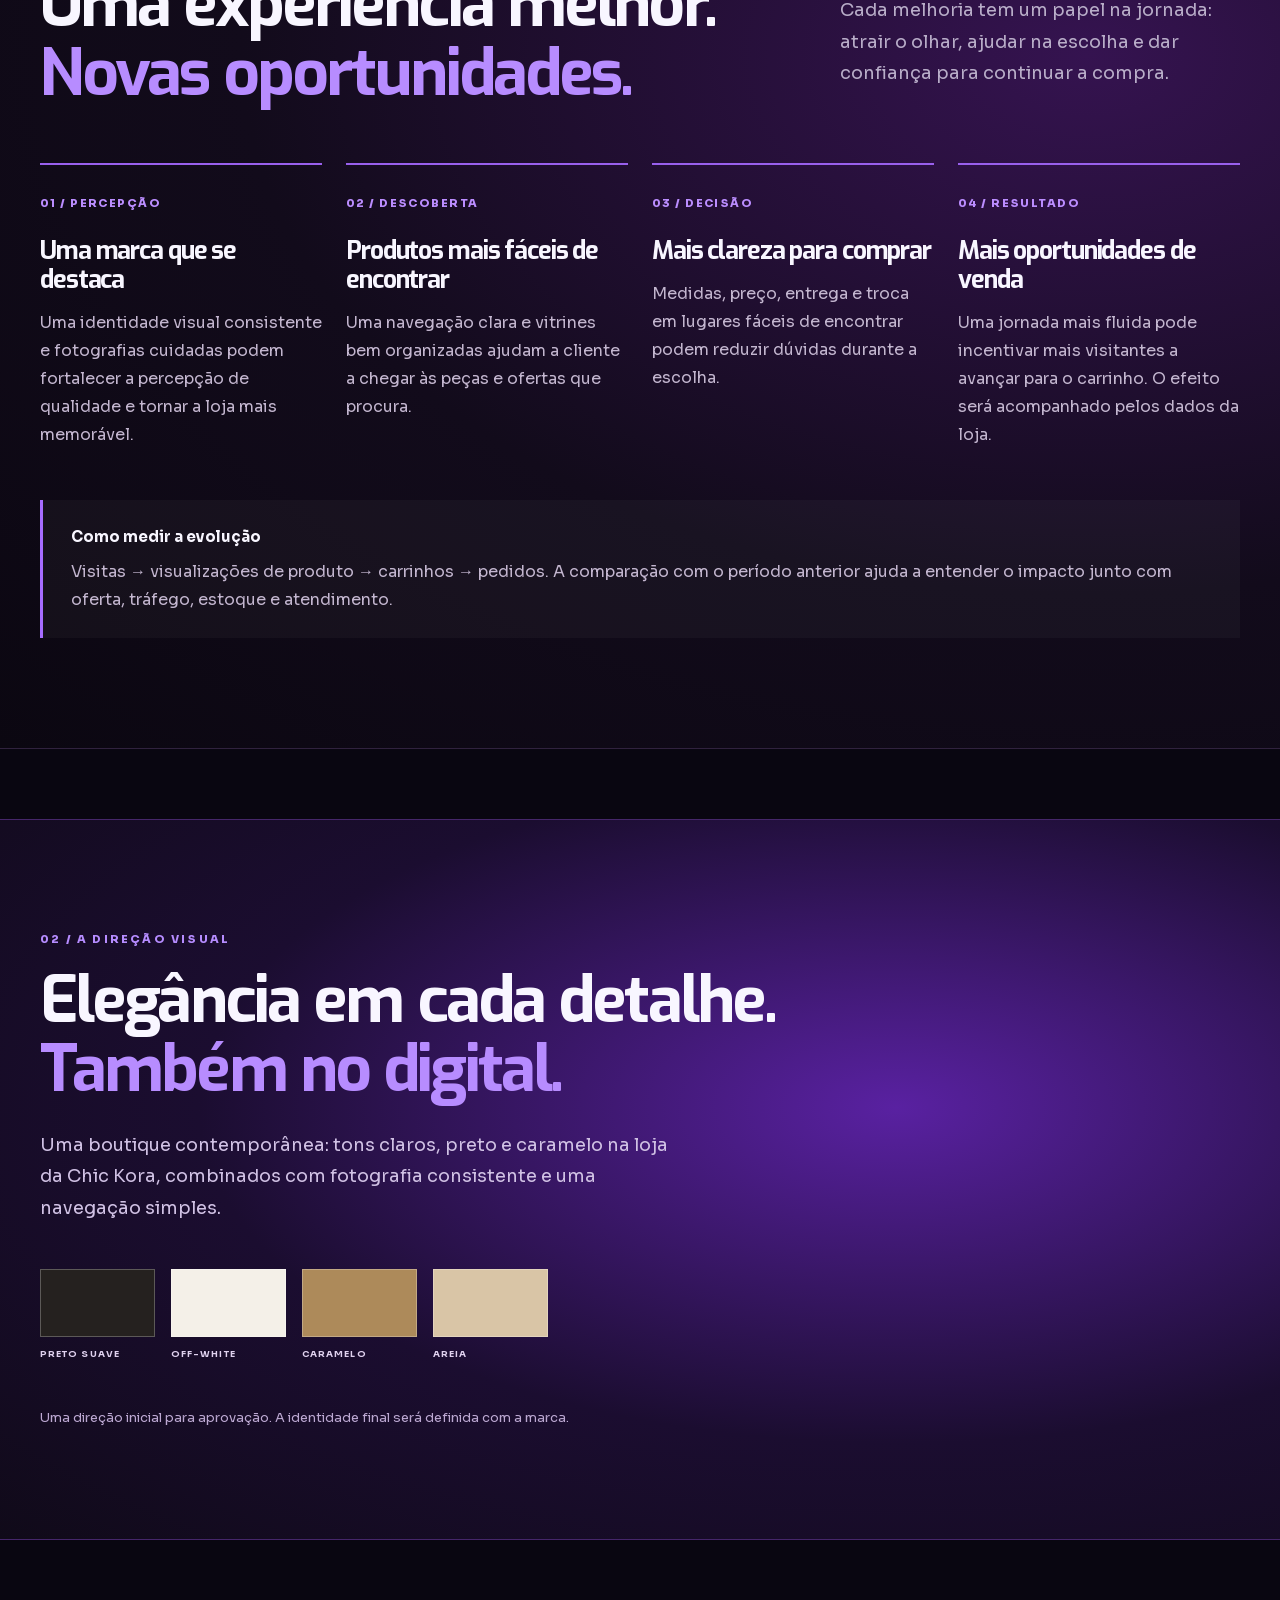
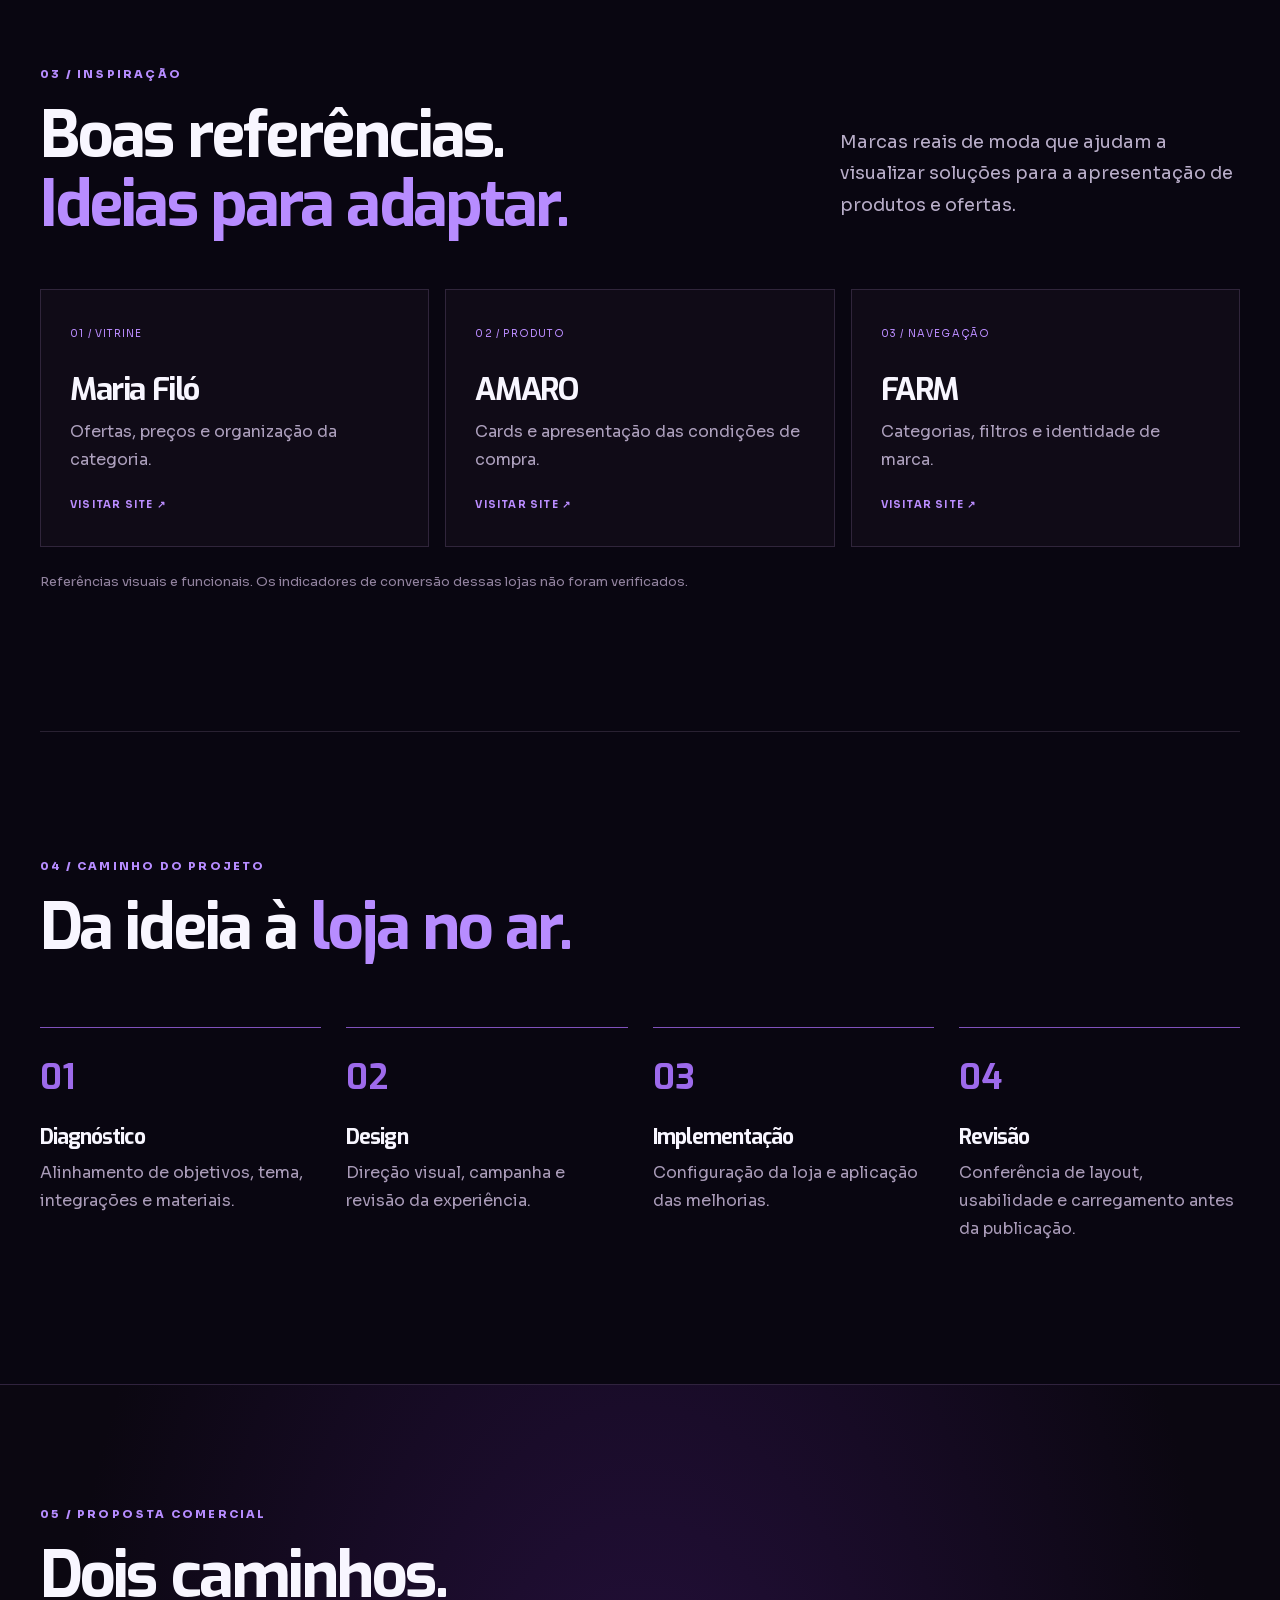
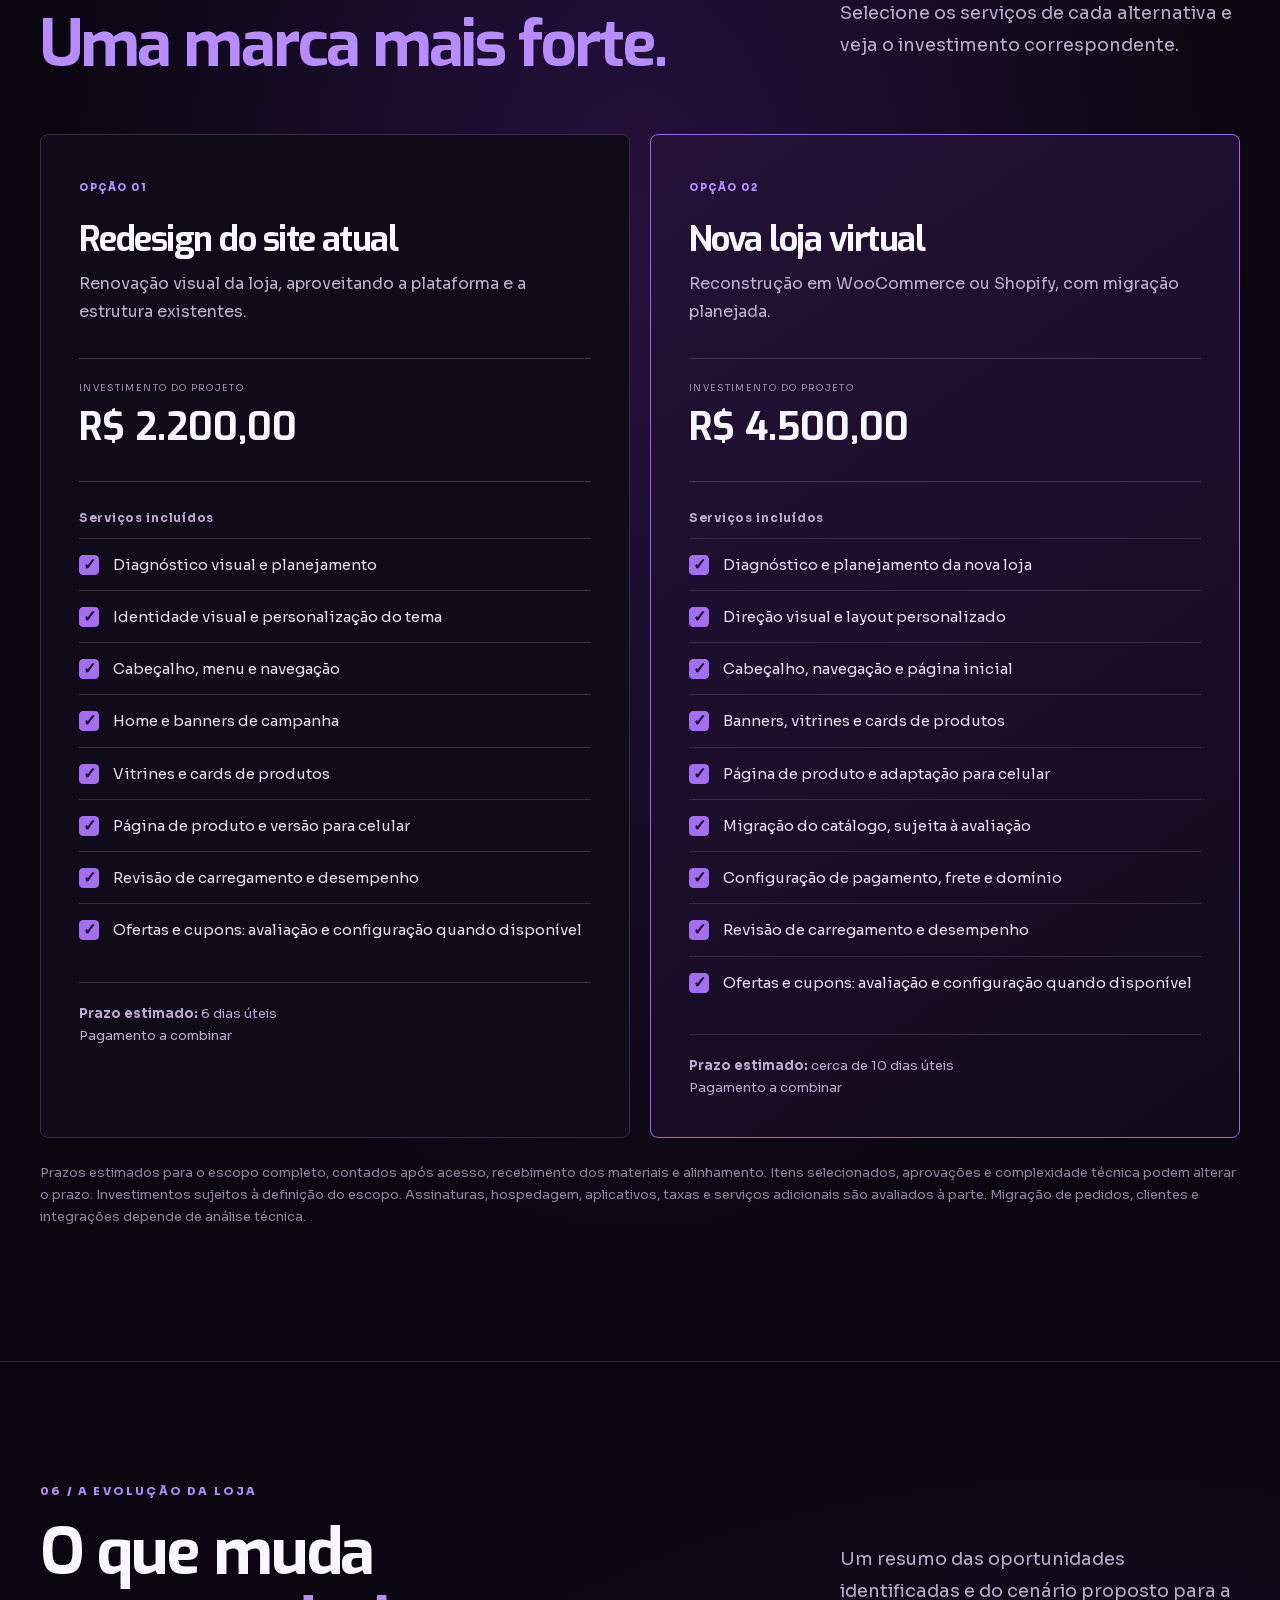
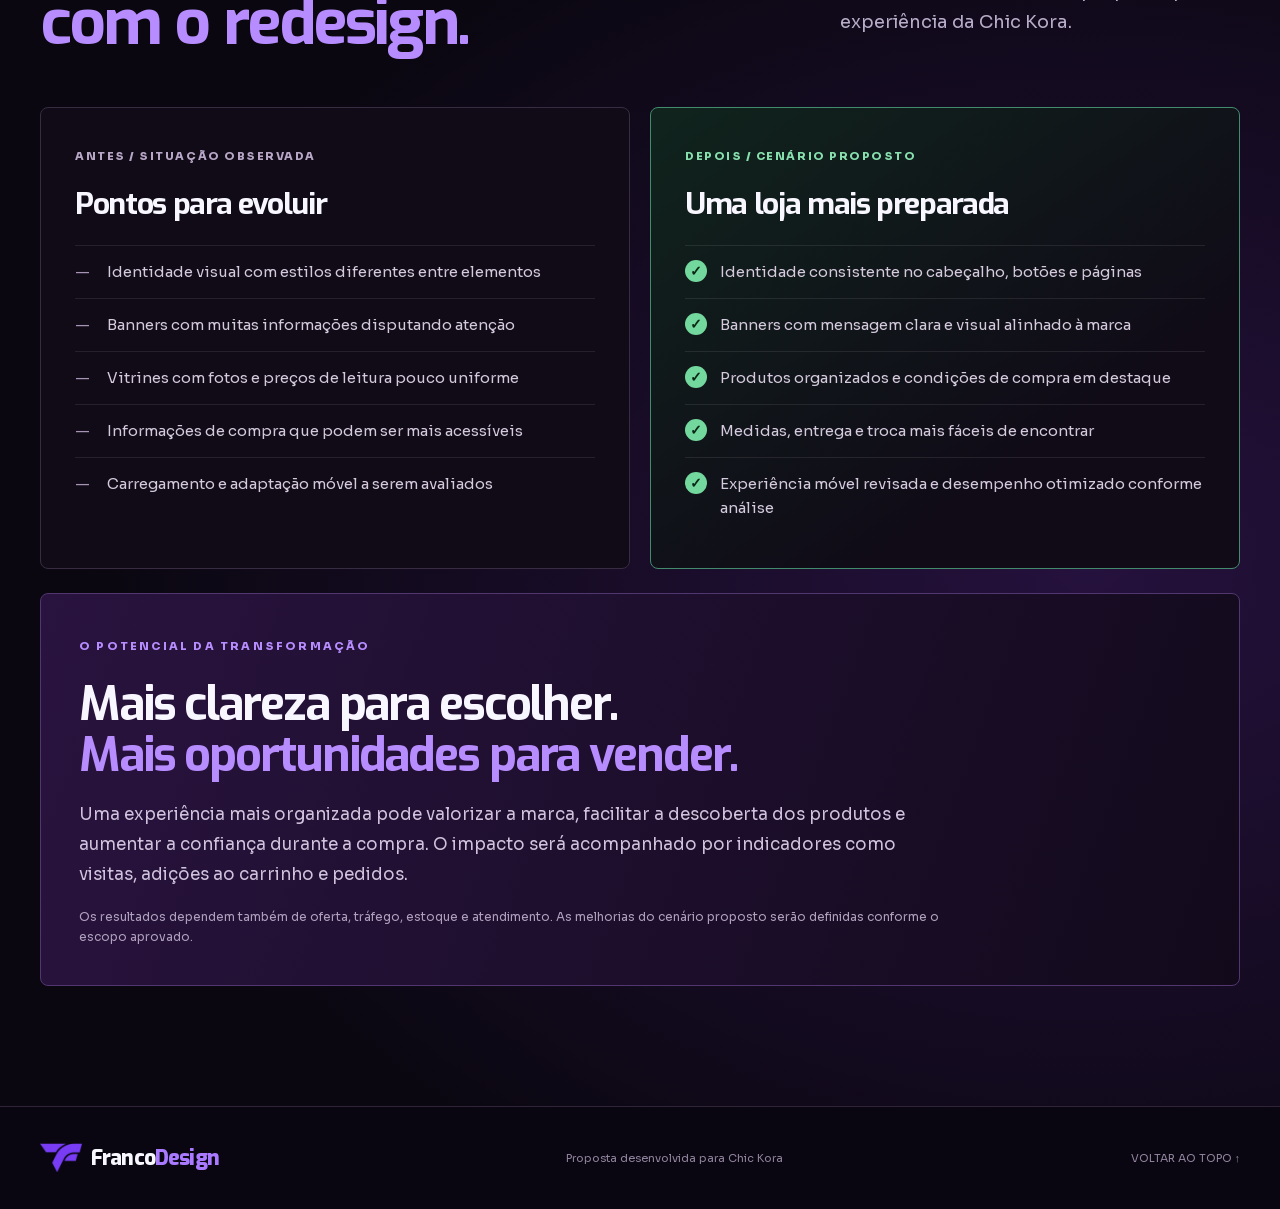
==== commit fb0124dd: "VALOR" ====
--- a/index.html
+++ b/index.html
@@ -26,7 +26,7 @@
 <section id="direcao" class="direction"><div class="wrap direction-inner"><div class="eyebrow">02 / A DIREÇÃO VISUAL</div><h2>Elegância em cada detalhe.<br><em>Também no digital.</em></h2><p>Uma boutique contemporânea: tons claros, preto e caramelo na loja da Chic Kora, combinados com fotografia consistente e uma navegação simples.</p><div class="swatches"><div><i style="--sw:#25211f"></i> PRETO SUAVE</div><div><i style="--sw:#f4f0e8"></i> OFF-WHITE</div><div><i style="--sw:#ad8a5a"></i> CARAMELO</div><div><i style="--sw:#d9c5a6"></i> AREIA</div></div><div class="direction-foot">Uma direção inicial para aprovação. A identidade final será definida com a marca.</div></div></section>
 <section class="references wrap" id="referencias"><div class="section-head"><div><div class="eyebrow">03 / INSPIRAÇÃO</div><h2>Boas referências.<br><em>Ideias para adaptar.</em></h2></div><p>Marcas reais de moda que ajudam a visualizar soluções para a apresentação de produtos e ofertas.</p></div><div class="ref-grid"><a href="https://www.mariafilo.com.br/off/roupas/vestido" target="_blank" rel="noopener"><span>01 / VITRINE</span><h3>Maria Filó</h3><p>Ofertas, preços e organização da categoria.</p><b>VISITAR SITE ↗</b></a><a href="https://amaro.com/moda1/roupas3/vestidos2/" target="_blank" rel="noopener"><span>02 / PRODUTO</span><h3>AMARO</h3><p>Cards e apresentação das condições de compra.</p><b>VISITAR SITE ↗</b></a><a href="https://www.farmrio.com.br/vestido" target="_blank" rel="noopener"><span>03 / NAVEGAÇÃO</span><h3>FARM</h3><p>Categorias, filtros e identidade de marca.</p><b>VISITAR SITE ↗</b></a></div><p class="small-note">Referências visuais e funcionais. Os indicadores de conversão dessas lojas não foram verificados.</p></section>
 <section class="plan wrap"><div class="eyebrow">04 / CAMINHO DO PROJETO</div><h2>Da ideia à <em>loja no ar.</em></h2><div class="steps"><div><b>01</b><h3>Diagnóstico</h3><p>Alinhamento de objetivos, tema, integrações e materiais.</p></div><div><b>02</b><h3>Design</h3><p>Direção visual, campanha e revisão da experiência.</p></div><div><b>03</b><h3>Implementação</h3><p>Configuração da loja e aplicação das melhorias.</p></div><div><b>04</b><h3>Revisão</h3><p>Conferência de layout, usabilidade e carregamento antes da publicação.</p></div></div></section>
-<section class="investment" id="investimento"><div class="wrap"><div class="section-head"><div><div class="eyebrow">05 / PROPOSTA COMERCIAL</div><h2>Dois caminhos.<br><em>Uma marca mais forte.</em></h2></div><p>Selecione os serviços de cada alternativa e veja o investimento correspondente.</p></div><div class="pricing"><article class="quote" data-quote="wbuy"><span class="option">OPÇÃO 01</span><h3>Redesign do site atual</h3><p>Renovação visual da loja, aproveitando a plataforma e a estrutura existentes.</p><div class="price"><small>INVESTIMENTO DO PROJETO</small><strong class="quote-total" aria-live="polite">R$ 2.000,00</strong></div><fieldset><legend>Serviços incluídos</legend><label><input type="checkbox" data-price="250" checked><span>Diagnóstico visual e planejamento</span></label><label><input type="checkbox" data-price="300" checked><span>Identidade visual e personalização do tema</span></label><label><input type="checkbox" data-price="300" checked><span>Cabeçalho, menu e navegação</span></label><label><input type="checkbox" data-price="300" checked><span>Home e banners de campanha</span></label><label><input type="checkbox" data-price="200" checked><span>Vitrines e cards de produtos</span></label><label><input type="checkbox" data-price="250" checked><span>Página de produto e versão para celular</span></label><label><input type="checkbox" data-price="200" checked><span>Revisão de carregamento e desempenho</span></label><label><input type="checkbox" data-price="200" checked><span>Ofertas e cupons: avaliação e configuração quando disponível</span></label></fieldset><div class="card-foot"><b>Prazo estimado:</b> 6 dias úteis<br>Pagamento a combinar</div></article><article class="quote highlight" data-quote="nova"><span class="option">OPÇÃO 02</span><h3>Nova loja virtual</h3><p>Reconstrução em WooCommerce ou Shopify, com migração planejada.</p><div class="price"><small>INVESTIMENTO DO PROJETO</small><strong class="quote-total" aria-live="polite">R$ 4.500,00</strong></div><fieldset><legend>Serviços incluídos</legend><label><input type="checkbox" data-price="500" checked><span>Diagnóstico e planejamento da nova loja</span></label><label><input type="checkbox" data-price="800" checked><span>Direção visual e layout personalizado</span></label><label><input type="checkbox" data-price="500" checked><span>Cabeçalho, navegação e página inicial</span></label><label><input type="checkbox" data-price="500" checked><span>Banners, vitrines e cards de produtos</span></label><label><input type="checkbox" data-price="500" checked><span>Página de produto e adaptação para celular</span></label><label><input type="checkbox" data-price="600" checked><span>Migração do catálogo, sujeita à avaliação</span></label><label><input type="checkbox" data-price="500" checked><span>Configuração de pagamento, frete e domínio</span></label><label><input type="checkbox" data-price="300" checked><span>Revisão de carregamento e desempenho</span></label><label><input type="checkbox" data-price="300" checked><span>Ofertas e cupons: avaliação e configuração quando disponível</span></label></fieldset><div class="card-foot"><b>Prazo estimado:</b> cerca de 10 dias úteis<br>Pagamento a combinar</div></article></div><p class="small-note">Prazos estimados para o escopo completo, contados após acesso, recebimento dos materiais e alinhamento. Itens selecionados, aprovações e complexidade técnica podem alterar o prazo. Investimentos sujeitos à definição do escopo. Assinaturas, hospedagem, aplicativos, taxas e serviços adicionais são avaliados à parte. Migração de pedidos, clientes e integrações depende de análise técnica.</p></div></section>
+<section class="investment" id="investimento"><div class="wrap"><div class="section-head"><div><div class="eyebrow">05 / PROPOSTA COMERCIAL</div><h2>Dois caminhos.<br><em>Uma marca mais forte.</em></h2></div><p>Selecione os serviços de cada alternativa e veja o investimento correspondente.</p></div><div class="pricing"><article class="quote" data-quote="wbuy"><span class="option">OPÇÃO 01</span><h3>Redesign do site atual</h3><p>Renovação visual da loja, aproveitando a plataforma e a estrutura existentes.</p><div class="price"><small>INVESTIMENTO DO PROJETO</small><strong class="quote-total" aria-live="polite">R$ 2.200,00</strong></div><fieldset><legend>Serviços incluídos</legend><label><input type="checkbox" data-price="450" checked><span>Diagnóstico visual e planejamento</span></label><label><input type="checkbox" data-price="300" checked><span>Identidade visual e personalização do tema</span></label><label><input type="checkbox" data-price="300" checked><span>Cabeçalho, menu e navegação</span></label><label><input type="checkbox" data-price="300" checked><span>Home e banners de campanha</span></label><label><input type="checkbox" data-price="200" checked><span>Vitrines e cards de produtos</span></label><label><input type="checkbox" data-price="250" checked><span>Página de produto e versão para celular</span></label><label><input type="checkbox" data-price="200" checked><span>Revisão de carregamento e desempenho</span></label><label><input type="checkbox" data-price="200" checked><span>Ofertas e cupons: avaliação e configuração quando disponível</span></label></fieldset><div class="card-foot"><b>Prazo estimado:</b> 6 dias úteis<br>Pagamento a combinar</div></article><article class="quote highlight" data-quote="nova"><span class="option">OPÇÃO 02</span><h3>Nova loja virtual</h3><p>Reconstrução em WooCommerce ou Shopify, com migração planejada.</p><div class="price"><small>INVESTIMENTO DO PROJETO</small><strong class="quote-total" aria-live="polite">R$ 4.500,00</strong></div><fieldset><legend>Serviços incluídos</legend><label><input type="checkbox" data-price="500" checked><span>Diagnóstico e planejamento da nova loja</span></label><label><input type="checkbox" data-price="800" checked><span>Direção visual e layout personalizado</span></label><label><input type="checkbox" data-price="500" checked><span>Cabeçalho, navegação e página inicial</span></label><label><input type="checkbox" data-price="500" checked><span>Banners, vitrines e cards de produtos</span></label><label><input type="checkbox" data-price="500" checked><span>Página de produto e adaptação para celular</span></label><label><input type="checkbox" data-price="600" checked><span>Migração do catálogo, sujeita à avaliação</span></label><label><input type="checkbox" data-price="500" checked><span>Configuração de pagamento, frete e domínio</span></label><label><input type="checkbox" data-price="300" checked><span>Revisão de carregamento e desempenho</span></label><label><input type="checkbox" data-price="300" checked><span>Ofertas e cupons: avaliação e configuração quando disponível</span></label></fieldset><div class="card-foot"><b>Prazo estimado:</b> cerca de 10 dias úteis<br>Pagamento a combinar</div></article></div><p class="small-note">Prazos estimados para o escopo completo, contados após acesso, recebimento dos materiais e alinhamento. Itens selecionados, aprovações e complexidade técnica podem alterar o prazo. Investimentos sujeitos à definição do escopo. Assinaturas, hospedagem, aplicativos, taxas e serviços adicionais são avaliados à parte. Migração de pedidos, clientes e integrações depende de análise técnica.</p></div></section>
 <section class="comparison" id="antes-depois"><div class="wrap"><div class="section-head"><div><div class="eyebrow">06 / A EVOLUÇÃO DA LOJA</div><h2>O que muda<br><em>com o redesign.</em></h2></div><p>Um resumo das oportunidades identificadas e do cenário proposto para a experiência da Chic Kora.</p></div><div class="comparison-grid"><article class="compare-card before"><span class="compare-label">ANTES / SITUAÇÃO OBSERVADA</span><h3>Pontos para evoluir</h3><ul><li>Identidade visual com estilos diferentes entre elementos</li><li>Banners com muitas informações disputando atenção</li><li>Vitrines com fotos e preços de leitura pouco uniforme</li><li>Informações de compra que podem ser mais acessíveis</li><li>Carregamento e adaptação móvel a serem avaliados</li></ul></article><article class="compare-card after"><span class="compare-label">DEPOIS / CENÁRIO PROPOSTO</span><h3>Uma loja mais preparada</h3><ul><li>Identidade consistente no cabeçalho, botões e páginas</li><li>Banners com mensagem clara e visual alinhado à marca</li><li>Produtos organizados e condições de compra em destaque</li><li>Medidas, entrega e troca mais fáceis de encontrar</li><li>Experiência móvel revisada e desempenho otimizado conforme análise</li></ul></article></div><div class="outcome"><span class="eyebrow">O POTENCIAL DA TRANSFORMAÇÃO</span><h3>Mais clareza para escolher.<br><em>Mais oportunidades para vender.</em></h3><p>Uma experiência mais organizada pode valorizar a marca, facilitar a descoberta dos produtos e aumentar a confiança durante a compra. O impacto será acompanhado por indicadores como visitas, adições ao carrinho e pedidos.</p><small>Os resultados dependem também de oferta, tráfego, estoque e atendimento. As melhorias do cenário proposto serão definidas conforme o escopo aprovado.</small></div></div></section>
 </main><footer><div class="wrap footer-inner"><a class="brand" href="#inicio"><img src="assets/cropped-Logo-TF-roxo_3-192x192.png" alt=""><span>Franco<span>Design</span></span></a><p>Proposta desenvolvida para Chic Kora</p><a href="#inicio">VOLTAR AO TOPO ↑</a></div></footer>
 <script src="proposta.js" defer></script></body></html>
